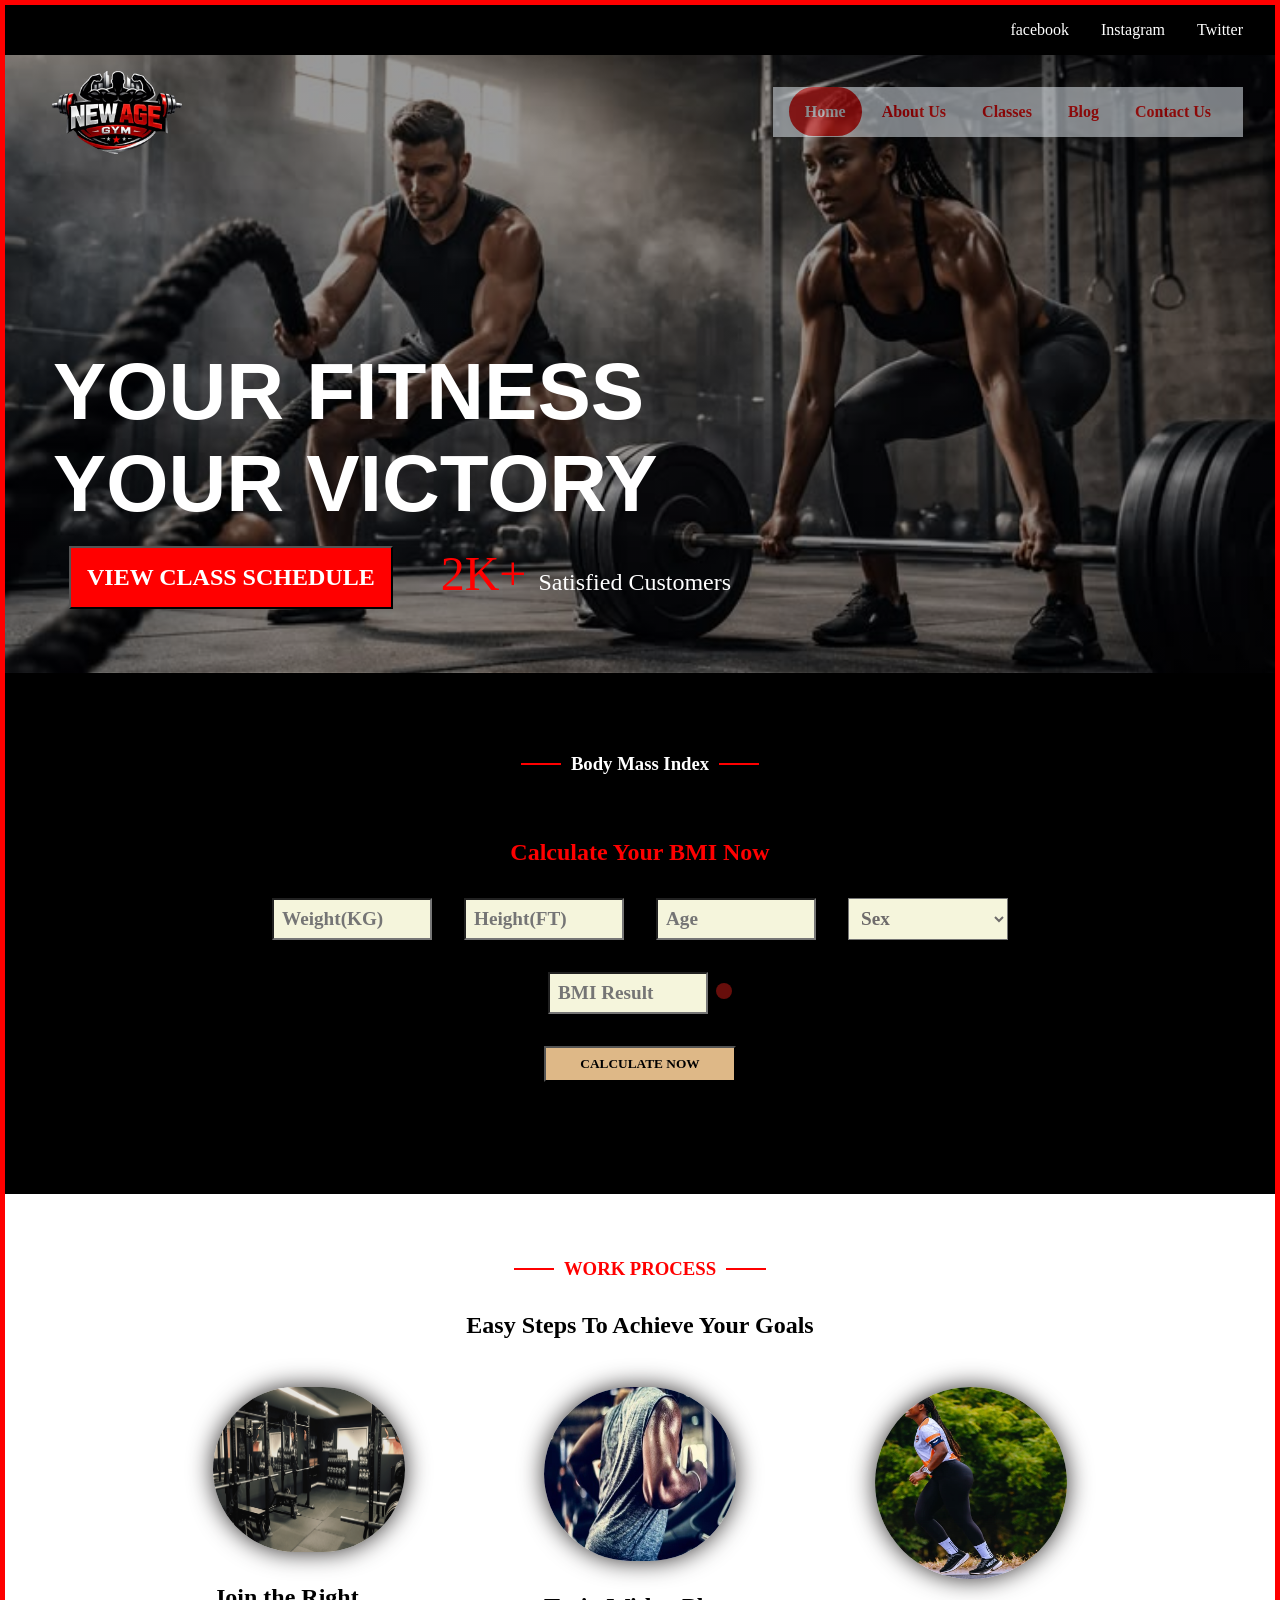
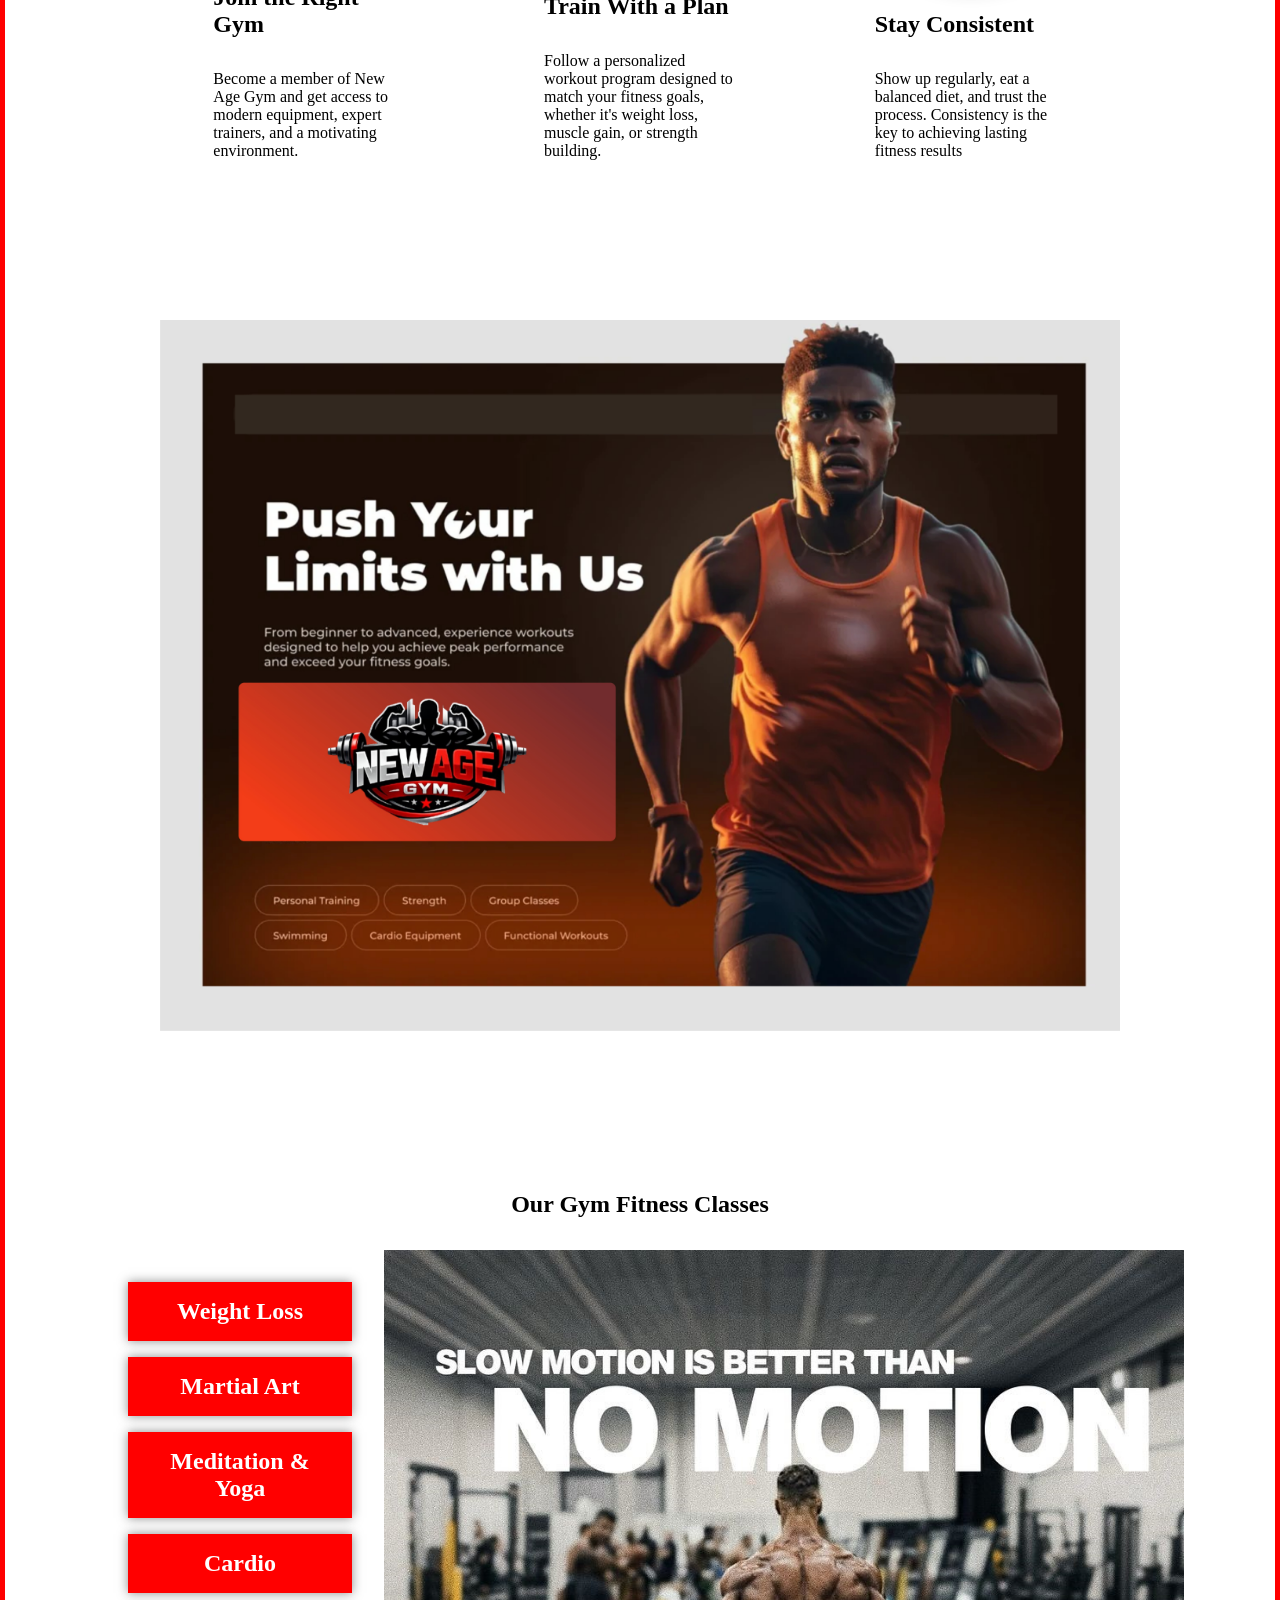
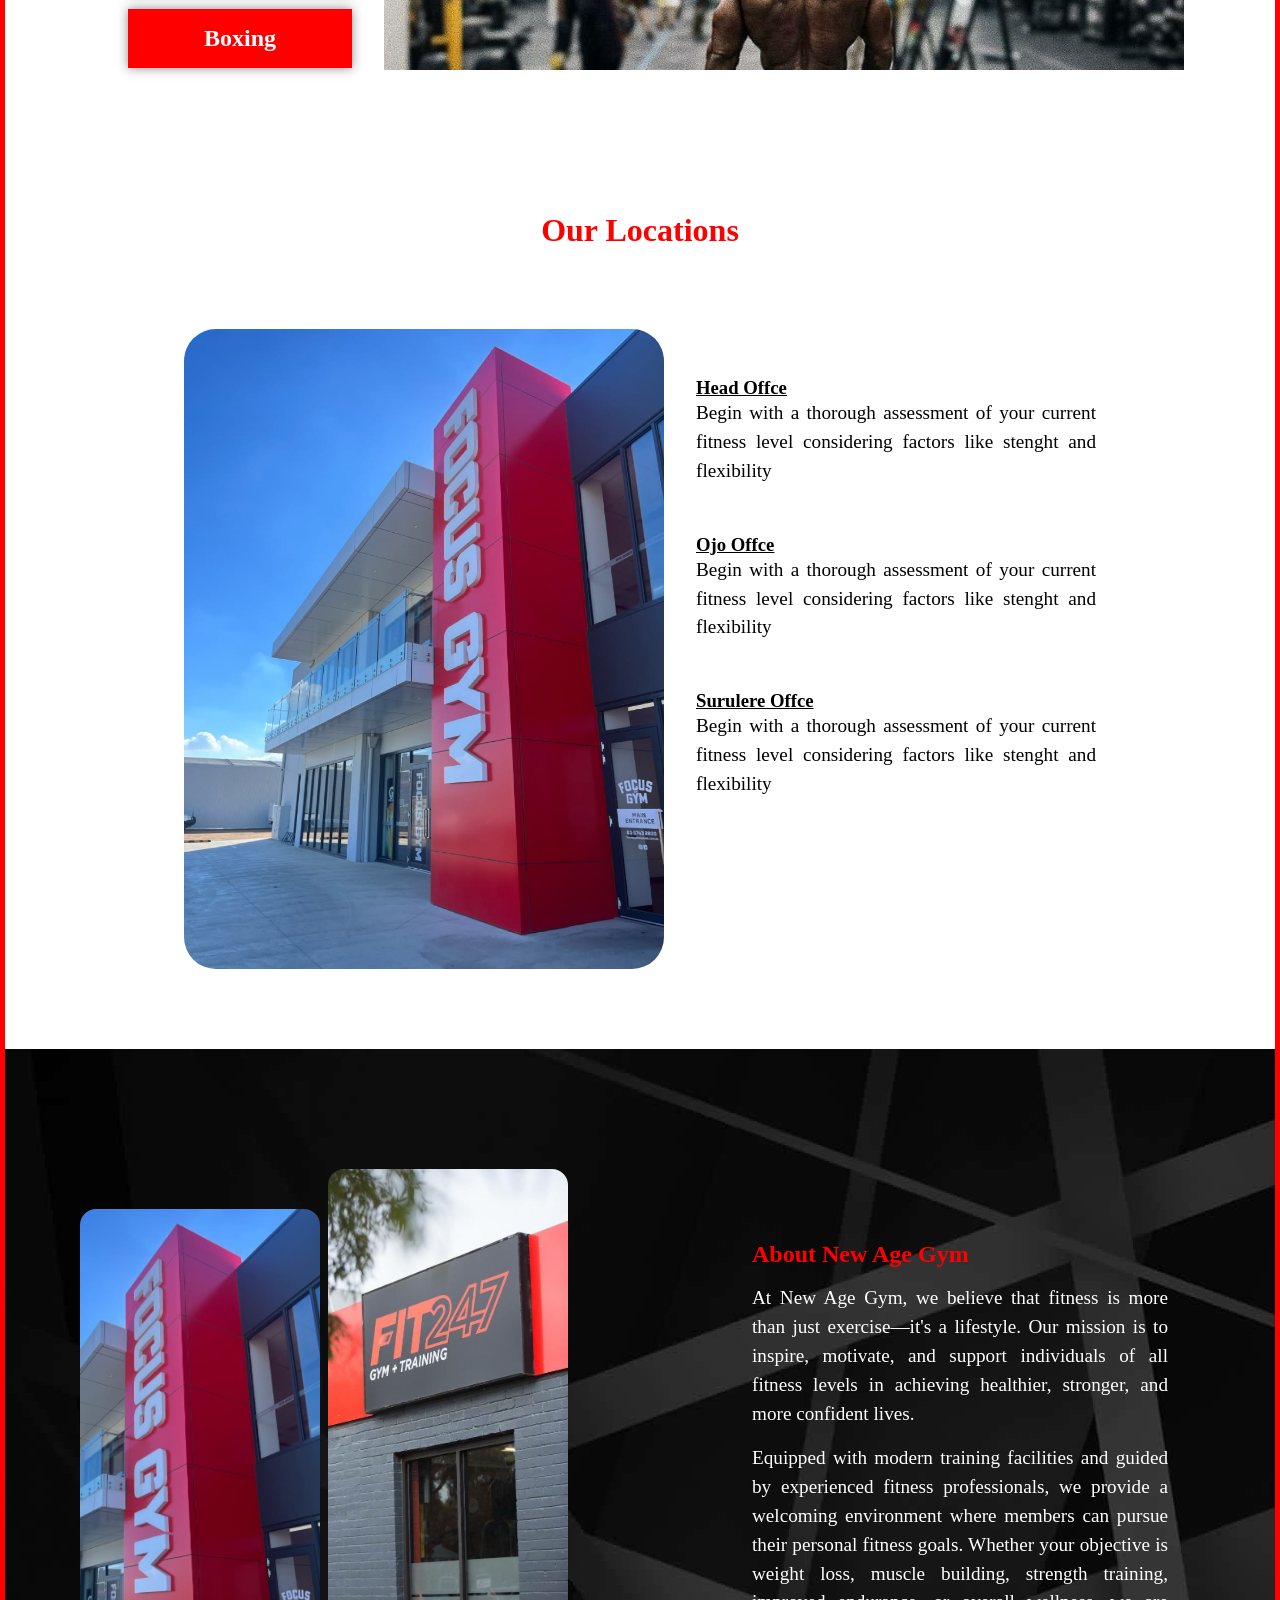
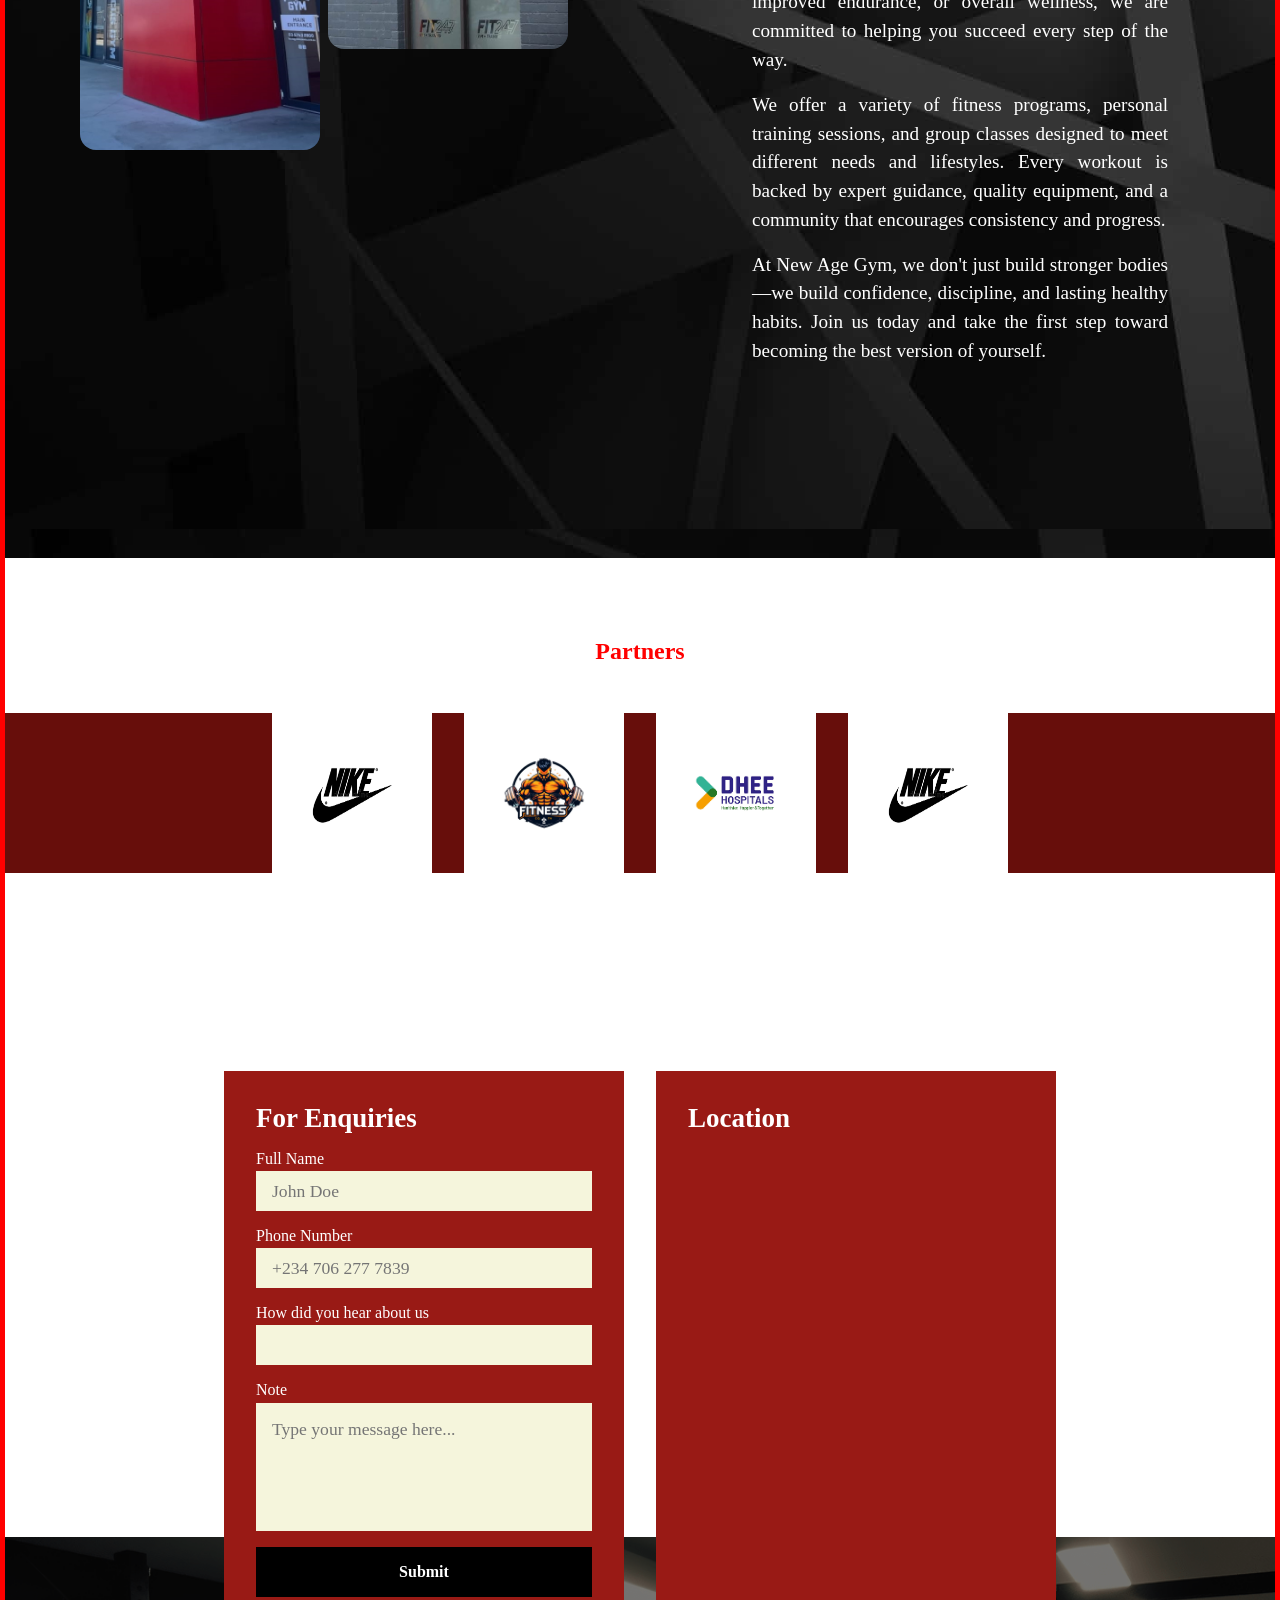
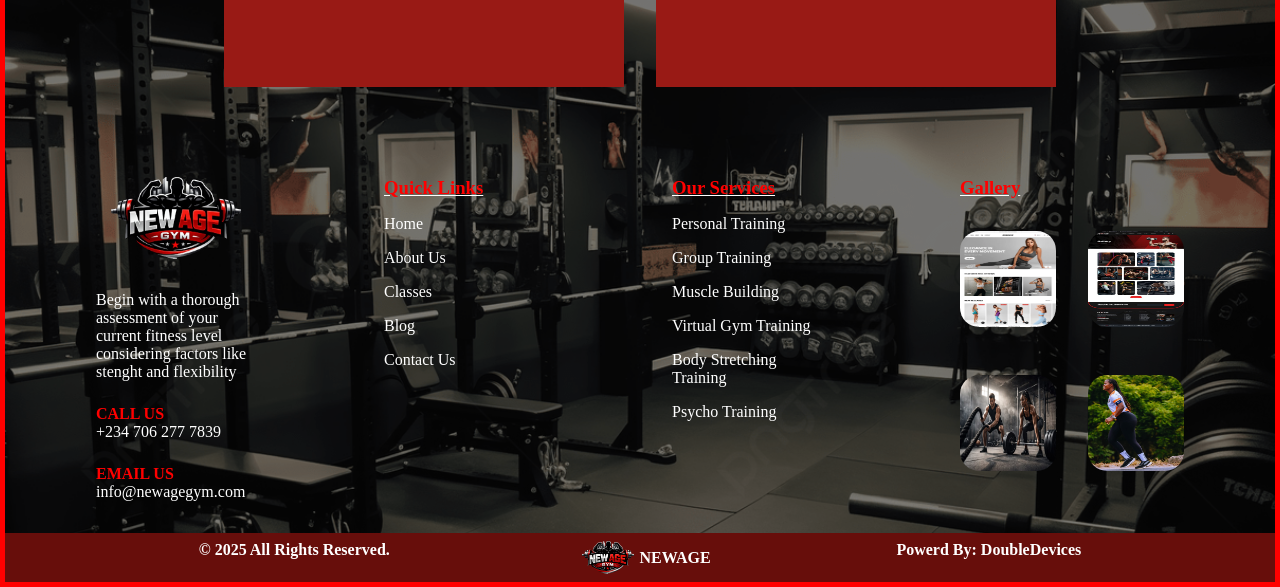
==== index.html @ 26aabdf6 "Initial commit" ====
<!DOCTYPE html>
<html lang="en">
<head>
    <meta charset="UTF-8">
    <meta name="viewport" content="width=device-width, initial-scale=1.0">
    <title>New Age Gym</title>
    <link rel="stylesheet" href="newage.css">
    <link rel="preconnect" href="https://fonts.googleapis.com">
<link rel="preconnect" href="https://fonts.gstatic.com" crossorigin>

</head>
<body>
    <header >
        <div class="firstlink">
            <a href="facebook.com">facebook</a>
            <a href="instagram.com">Instagram</a>
            <a href="x.com">Twitter</a>
        </div>
        <section class="firstsection">
        <div class="topandnav">
            <img class="logo" src="assets/gym2logo-removebg-preview.png">
            <nav class="topnav">
                <a class="active" href="index.html">Home</a>
                <a href="aboutus.html">About Us</a>
                <a href="classes.html">Classes</a>
                <a href="blog.html">Blog</a>
                <a href="contactus.html">Contact Us</a>
              <!--  <a class="whatsapp">whatsapp</a>-->
            </nav>
            <div class="hamburger" id="hamburger">
                <div class="span1"></div>
                <div class="span2"></div>
                <div class="span3"></div>
            </div>
            

        </div>
        <div class="hero">
            <h1>YOUR FITNESS <br>YOUR VICTORY</h1>
            <div class="heroclass">
            <button>VIEW CLASS SCHEDULE</button>
            <p> <span>2K+ </span>Satisfied Customers</p>
            </div>
            
        </div>
       </section>
    </header>
     <div class="bmisection">

                <h3 style="color: white;" class="workprocess">Body Mass Index</h3>
                <h2>Calculate Your BMI Now</h2>

            <form id="calcbmi">
                <div class="inputfields">
                <input id="weight" type="number" placeholder="Weight(KG)" required>
                <input id="height" type="number" placeholder="Height(FT)" required>
                <input id="age" type="number" placeholder="Age">
                <select id="sex">
                <option value="" disabled selected>Sex</option>
                <option value="male">Male</option>
                <option value="female">Female</option>
                </select>
                 </div>
                 <div class="result">
                 <input type="number" id="bmi" readonly placeholder="BMI Result">
                 <p id="bmidescription" style="color: white;"></p>
                 </div>
                <button id="calculate" type="button">CALCULATE NOW</button>
               

            </form>
        </div>
    <section class="section1">
        <h3 class="workprocess">WORK PROCESS</h3>
        <h1>Easy Steps To Achieve Your Goals</h1>
        <div class="goalscontainer">
        <div class="goalscard">
         <img src="assets/darkbackground2.jpg">
          <h2>Join the Right Gym</h2>
        <p>Become a member of New Age Gym and get access to modern equipment, expert trainers, and a motivating environment.</p>
        </div>
        <div class="goalscard">
        <img src="assets/gymnoface.jpg">
        <h2>Train With a Plan</h2>
        <p>Follow a personalized workout program designed to match your fitness goals, whether it's weight loss, muscle gain, or strength building.</p>
        </div>
        <div class="goalscard">
         <img src="assets/outdoor.jpg">
          <h2>Stay Consistent</h2>
        <p>Show up regularly, eat a balanced diet, and trust the process. Consistency is the key to achieving lasting fitness results</p>
       </div>
       </div>
    </section>
    <section class="largeimg">
    <img class="" src="assets/larg.jpg" loading="lazy">

    </section>
    <section class="section2" >
        <h1>Our Gym Fitness Classes</h1>
            <div class="classcontainer">

            <div class="secion21">
            <button>Weight Loss</button>
            <button>Martial Art</button>
            <button>Meditation & Yoga</button>
            <button>Cardio</button>
            <button>Boxing</button>
            
        </div>
        <div class="section22">
            <img src="assets/motivation.jpg">
        </div>
        </div>
    </section>
     <h1 class="header">Our Locations</h1>
    <section class="section1about">
        <img src="assets/gym frontage - Copy.jpg">
        <div class="section1aboutcontent">
           
        <h3>Head Offce</h3>
        <p>Begin with a thorough assessment of your current fitness level considering factors like stenght and flexibility</p>
        <h3>Ojo Offce</h3>
        <p>Begin with a thorough assessment of your current fitness level considering factors like stenght and flexibility</p>
        <h3>Surulere Offce</h3>
        <p>Begin with a thorough assessment of your current fitness level considering factors like stenght and flexibility</p>
        </div>
    </section>

    <section class="section2about">
       
        <div class="section2aboutimg">
            <img src="assets/gym frontage.jpg">
            <img  style="transform: translateY(-40px);"  src="assets/gymfront.jpg">
        </div>
        <div class="aboutcontent">
         <h1>About New Age Gym</h1>
        <p>At New Age Gym, we believe that fitness is more than just exercise—it's a lifestyle. Our mission is to inspire, motivate, and support individuals of all fitness levels in achieving healthier, stronger, and more confident lives.</p>

       <p>Equipped with modern training facilities and guided by experienced fitness professionals, we provide a welcoming environment where members can pursue their personal fitness goals. Whether your objective is weight loss, muscle building, strength training, improved endurance, or overall wellness, we are committed to helping you succeed every step of the way.</p>
       <p>We offer a variety of fitness programs, personal training sessions, and group classes designed to meet different needs and lifestyles. Every workout is backed by expert guidance, quality equipment, and a community that encourages consistency and progress.

       </p>
       <p>At New Age Gym, we don't just build stronger bodies—we build confidence, discipline, and lasting healthy habits. Join us today and take the first step toward becoming the best version of yourself.</p>
       </div>
    </section>
    <section class="sponsorsarea">
      <h1>Partners</h1>
    <section class="sponsorscontainer">
        
        <div class="sponsorscard">
            <img src="assets/nike.png">
           <img src="assets/fit.png">
            <img src="assets/hospital.png">
            <img src="assets/nike.png">

        </div>
    </section>
    </section>
    <section class="contactmapcontainer">
        <div class="homecontact">
            <h2>For Enquiries</h2>
            <form class="firstcontact">
                <label for="name">Full Name</label>
                <input type="text" id="name" placeholder="John Doe">
                <label for="name">Phone Number</label>
                <input type="number" id="phonenumber" placeholder="+234 706 277 7839">
                <label for="how">How did you hear about us</label>
                <input type="text" id="how">
                <label for="note">Note</label>
                <textarea type="text" id="note" placeholder="Type your message here..."></textarea>
                <button type="submit">Submit</button>
            </form>
        </div>
       <div class="homecontact">
            <h2>Location</h2>
            <div class="mapSection" >
            <iframe src="https://www.google.com/maps/embed?pb=!1m14!1m8!1m3!1d31714.80053890168!2d3.157831085491517!3d6.477269069844812!3m2!1i1024!2i768!4f13.1!3m3!1m2!1s0x103b85edab424793%3A0x4639b87ed99605b1!2sEJIKE%20%26%20UJU%E2%80%99S%20RECEPTION%20(ELITE%20HOTEL)!5e0!3m2!1sen!2sng!4v1784553942397!5m2!1sen!2sng" width="330" height="450" style="border:0;" allowfullscreen="" loading="lazy" referrerpolicy="strict-origin-when-cross-origin"></iframe>
            </div>
        </div>
    </section>
    <footer  class="footer">
        <div class="firstfooter">
        <img style="margin-bottom: 2rem;" src="assets/gym2logo-removebg-preview.png">
        <p>Begin with a thorough assessment of your current fitness level considering factors like stenght and flexibility</p>

        <p style="color: red;font-weight: bold;margin-top: 1.5rem;">CALL US</p>
        <P>+234 706 277 7839</P>
        <p style="color: red;font-weight: bold;margin-top: 1.5rem;">EMAIL US</p>
        <P>info@newagegym.com</P>
        </div>
        <div class="firstfooter">
            <H3>Quick Links</H3>
             <nav class="buttomnav">
                <a href="index.html">Home</a>
                <a href="aboutus.html">About Us</a>
                <a href="classes.html">Classes</a>
                <a href="blog.html">Blog</a>
                <a href="contactus.html">Contact Us</a>
              <!--  <a class="whatsapp">whatsapp</a>-->
            </nav>

        </div>
        <div style="gap: 1rem;" class="firstfooter">
            <h3>Our Services</h3>
            <p>Personal Training</p>
            <p>Group Training</p>
            <p>Muscle Building</p>
            <p>Virtual Gym Training</p>
            <p>Body Stretching Training</p>
            <p>Psycho Training</p>
        </div>
        <div class="lastfooter">
            <h3>Gallery</h3>
            <div class="footimg">
            <img src="assets/classes.png">
            <img src="assets/gallery].jpg" alt="">
            <img src="assets/bgimg.jpg">
            <img src="assets/outdoor.jpg" alt="">
            </div>
        </div>
       
    </footer>
     <section class="lastline">
            <P>&copy; 2025 All Rights Reserved. </P>
            <div style="display: flex; align-items: center;">
            <img src="assets/gym2logo-removebg-preview.png"> 
            <p>NEWAGE</p>
            </div>
            <p >Powerd By: DoubleDevices</p>
                    </section>
                    <script src="newage.js"></script>
</body>
</html>
---- newage.css ----
*{
  padding: 0px;
  box-sizing: border-box;
  font-family: calibri;
  margin: 0px;
 
}
body{
    border: solid 5px red;
}

.firstlink {display: flex; flex-direction: row;gap: 2rem;  justify-content: right; background-color: black;padding:1rem 2rem ;
 }
.firstlink a{text-decoration: none; color: white; }
   
.logo{max-width: 10rem; width: 100%;}
.firstsection{color:  white;   
    background: linear-gradient(rgba(0, 0, 0, 0.4), rgba(0, 0, 0, 0.4)),
  url('assets/bgimg.jpg');background-size: cover; background-position: right; height: 100%;
}
.firstsectionabout{color:  white;   background: linear-gradient(rgba(0, 0, 0, 0.4), rgba(0, 0, 0, 0.4)),
  url('assets/push.jpg');background-size: cover; background-position: center; height: 70vh;
}
.topandnav{display: flex; flex-direction: row;  align-items: center; justify-content:space-between;
    padding: 1rem 2rem; }
.topandnav a {margin: 1rem, 0.5rem ; text-decoration: none;color: red; transition: 1s;padding: 1rem; border-radius: 30px; font-weight: bold;}
.topnav{
    background-color: aliceblue; 
    padding: 1rem; opacity: 0.5;
}
.topandnav a:hover{background-color: rgb(83, 64, 64); cursor: pointer;
    color: aliceblue; }
    .topandnav a.active{background-color: rgb(225, 15, 15); cursor: pointer;color: aliceblue; }

.hero{ margin-top: 8rem;
    
    padding:3rem; 
    text-align: left;
}
  .hero h1{font-family: Arial, Helvetica, sans-serif; font-size: 5rem; }
  .hero button{padding: 1rem;background-color: red;font-size: 1.5rem; color: white; font-weight: bold; transition: 3s;
}
  .hero button:hover{background-color: antiquewhite; 
    cursor: pointer; 
    color:black;
}
  .heroclass{
    display:flex; 
    flex-wrap: wrap;
    margin: 1rem;gap:3rem;  
    font-size: 1.5rem;
  
}
.header{
    text-align: center;
    margin-top: 5rem;
    color:red;
}
 .heroclass span{
    font-size:3rem; color:red;
 }
.bmisection{display:flex;  
    flex-direction: column; 
    background-color: black;
    align-items: center; 
    justify-content: center;
    gap: 2rem; padding:5rem; 
}
.bmisection h2{font-family: Verdana; color: red;}
#calcbmi button{padding: 0.5rem; background-color: burlywood; font-weight: bold;width:12rem;}
#calcbmi button:hover{cursor: pointer;}
.result{display:flex; gap:0.5rem;align-items: baseline; justify-content: center;}
#calcbmi input{width:10rem; padding: 0.5rem;font-weight: bold;font-size: 1.2rem;background-color: beige; }
#sex{width: 10rem; padding: 0.5rem;font-weight: bold;
    background-color: beige;
    font-size: 1.2rem;
    color:rgb(110, 107, 107)}

.inputfields{
    display: flex;
    gap: 2rem;
    flex-wrap: wrap;
}

#calcbmi{display:flex;flex-direction:
     column; gap: 2rem;
    margin-bottom: 2rem; 
    align-items: center;
    justify-content: center;
}
.section1{display:flex; flex-direction: column; align-items: center; margin-top: 4rem;
}
.workprocess{
    display: flex;
    align-items: center;
    justify-content: center;
    gap: 10px;
    color:red;
   
    margin-bottom: 2rem;
      
}
.workprocess::before,
.workprocess::after{
    content: "";
    width: 40px;
    height: 2px;
    background: red;
}
.goalscontainer{max-width: 60rem; width: 100%; display:flex; flex-wrap: wrap;justify-content: space-around; margin-top: 3rem; gap:2rem;}



.goalscard{display:flex;flex-direction: column; max-width: 12rem; width: 100%; gap: 2rem;}
.goalscard img{max-width: 12rem; width: 100%;max-height: 12rem; height: 100%; border-radius: 10rem;box-shadow: 0 0 25px rgb(48, 45, 45,100);}
.largeimg{display: flex;flex-direction: column; align-items: center; margin-top:10rem; }
.largeimg img{max-width: 60rem; width: 100%;}

.section2{ display:flex;flex-direction: column;align-items: center;  margin-top: 10rem;
}
.classcontainer{display: flex;
    margin: 2rem; justify-content: center;}
.secion21{display: flex;flex-direction: column;
 padding:2rem;
gap: 1rem;   }
.secion21 button{padding: 1rem;background-color: red;font-size: 1.5rem; color: white; font-weight: bold; width: 14rem; transition: 1s; box-shadow: 0 0 10px rgba(27, 26, 26, 0.5); border:none;}
.secion21 button:hover{background-color: antiquewhite; cursor: pointer; color:black;}
.section22 img{
    width: 100%; 
    max-width: 50rem;
}

.homecontact{display: flex; flex-direction: column; width: 100%; max-width: 25rem;padding: 2rem; background-color: rgb(153, 26, 21) ; font-size: 18px; gap: 1rem; color:white;}
.firstcontact{display: flex; flex-direction: column;
font-size: 16px; color:white;

}
.firstcontact input{height: 2.5rem;margin-bottom: 1rem; padding: 1rem;font-size: 1.1rem; margin-top: 0.2rem;background-color: beige;
border: none;}
.firstcontact textarea{min-width: 21rem; min-height:8rem;max-width: 21rem; max-height:8rem; margin-bottom: 1rem;
padding: 1rem; font-size: 1.1rem;margin-top: 0.2rem;
background-color: beige;border: none;}
.firstcontact button{
    background-color: black;
    color: white;
    padding: 1rem;
    font-size: 1rem;
    font-weight: bold;
    transition: 2s; 
    border:none;
}
.hamburger{
    display: none; 
    flex-direction: column; 
    gap: 0.5rem; 
    cursor: pointer;}
.hamburger div{
    width: 2rem; 
    height: 0.2rem; 
    background-color: red;
}

.hamburger.active div:nth-child(1){
    transform:rotate(45deg) translateY(12px);
}

.hamburger.active div:nth-child(2){
    opacity:0;
}

.hamburger.active div:nth-child(3){
    transform:rotate(-45deg) translateY(-12px);
}

.firstcontact button:hover{background-color: antiquewhite; cursor: pointer; color:black;}
.contactmapcontainer{
    display: flex;
    flex-wrap: wrap;
    justify-content: center;
    gap: 2rem;
    transform: translateY(150px);
}
footer{background:linear-gradient(rgba(0, 0, 0, 0.5), rgba(0, 0, 0, 0.5)),
  url('assets/darkbackground2.jpg');position: center;background-size: cover; padding: 2rem; padding-top: 15rem; display: flex;
gap: 8rem;
justify-content: center; 
 

}
.firstfooter{display: flex; 
flex-direction: column;
width: 10rem;
 color: white;}
 .firstfooter a{
    display: flex;
    flex-direction: column;
    text-decoration: none;
    margin-top: 1rem;
    color: white;
    transition: transform 0.3s ease;
 }
 .firstfooter a:hover{
    cursor: pointer;
    transform: scale(1.2);
    color: brown;
 }
.firstfooter h3, .lastfooter h3{ color: red;
text-decoration: underline;
text-decoration-color: white;


}
.lastfooter{display: flex;
flex-direction: column; gap: 1rem;}
.footimg img{ width: 6rem; height: 6rem; border-radius: 20%; margin-top: 1rem;}

.footimg{display: grid;
grid-template-columns: repeat(2,1fr);
gap:2rem;
}
.footimg :hover{transform: scale(1.2); transition: 0.3s ease; cursor: pointer;}
.lastline{
    background-color: rgb(103, 14, 11);
    padding: 0.5rem;
    display: flex;
    justify-content: space-evenly;
    color:white;
    font-weight: bold;
}
.lastline img{max-width: 4rem; width: 100%; }
.section2about{
    display: flex;
    justify-content: center;
    flex-wrap: wrap;
    padding:10rem 0;
        background-image: url(assets/darkbackgrund.jpg);

    }
.section2aboutimg{
    display: flex;
    gap:0.5rem;
    max-width: 40rem;
    width: 100%;
    height: 100%;
    max-height: 40rem;
    
}
.section2aboutimg img{
    width: 100%;
    height: 100%;
    max-width: 15rem;
    max-height: 40rem;
    object-fit: cover;
    border-radius: 1rem;
}
.section2about p{
    line-height: 1.5;
    font-size: 1.2rem;
    color: white;
    
}
.aboutcontent{
    max-width:30rem ;
    width: 100%;
    padding: 2rem;
   text-align: justify;
    display:flex;
    flex-direction: column;
    gap:1rem;
}
.aboutcontent h1{
    color: red;
}
.map{
    display: flex;
    justify-content: center;
    margin: 5rem;
}

.sponsorsarea h1{
   text-align: center;
   margin-top: 5rem;
   color:red;
}
.sponsorscontainer{
    background-color: rgb(103, 14, 11);
    margin: 3rem 0;
}
.sponsorscard{
    display: flex;
    justify-content: center;
    gap: 2rem;
    margin-top: 1rem;

}
.sponsorscard img{
    background-color: white;
    padding: 2rem;
    max-width: 10rem;
    width: 100%;
    height: 100%;
    height: 10rem;
        transition: 0.5s ease;

}
.sponsorscard img:hover{    transition: 0.5s ease;
        transform: scale(1.1);


}
.section1about{
    padding: 5rem;
    display:flex;
    justify-content: center;
    gap: 2rem;
    flex-wrap: wrap;
}
.section1about img{
    max-width: 30rem;
    width: 100%;
    height: 100%;
    max-height: 40rem;
    border-radius: 2rem;
        transition: 0.5s ease;

}
.section1about img:hover{
    transform: scale(1.1);
    transition: 0.5s ease;

}
.section1aboutcontent{
    display:flex;
    flex-direction: column;
    max-width: 25rem;

}
.section1aboutcontent h1{
    color: red;
    margin-bottom: 1rem;
}
.section1aboutcontent h3{
    margin-top: 3rem;
    text-decoration: underline;
}
.section1aboutcontent p{
    line-height: 1.5;
    font-size: 1.2rem;
    text-align: justify;
}
.classection{
    display: flex;
    flex-wrap: wrap;
padding: 5rem 0;  
background-color: aliceblue;
justify-content: space-evenly;

}
.classcard{
    display: flex;
    flex-direction: column;
    align-items: center;
    padding: 1rem;
    gap: 1rem;
    margin: 2rem;
    max-width: 18rem;
    width: 100%;
    max-height: 25rem;
    height: 100%;
    background-color: white;
    border-radius: 2rem;

}
.classcard img{
    max-width: 15rem;
    width: 100%;
    height: 10rem;
    border-radius: 2rem;
        transition: 0.5s ease;

}
.classcard img:hover{
    transform: scale(1.1);
    transition: 0.5s ease;

}
.classcard button{
    padding: 0.7rem;
    border: none;
    color:white;
    background-color: rgb(124, 45, 25);
    border-radius: 1rem;
        transition:0.5s ease;

}
.classcard button:hover{
    padding: 0.7rem;
    background-color: rgb(16, 15, 15);
    cursor:pointer;
}






.contactHero{

height:55vh;

background:
linear-gradient(rgba(0,0,0,.65),rgba(0,0,0,.65)),
url("assets/darkbackgrund.jpg");

background-size:cover;

background-position:center;

display:flex;

justify-content:center;

align-items:center;

text-align:center;

color:white;

}

.heroContent h1{

font-size:4rem;

margin-bottom:20px;

}

.heroContent p{

font-size:1.2rem;

max-width:650px;

}
#bmidescription{
    background-color: rgb(103, 14, 11);
    padding: 0.5rem;
    border-radius: 0.5rem;
    font-weight: bold;
}

.contactCards{

display:grid;

grid-template-columns:repeat(4,1fr);

gap:25px;

padding:70px 10%;

background:#fafafa;

}

.contactCard{

background:white;

padding:40px;

border-radius:15px;

text-align:center;

box-shadow:0 10px 25px rgba(0,0,0,.08);

transition:.3s;

}

.contactCard:hover{

transform:translateY(-10px);

}

.contactCard h2{

font-size:45px;

margin-bottom:15px;

color:red;

}

.contactContainer{

display:grid;

grid-template-columns:1fr 1fr;

gap:60px;

padding:100px 10%;

}

.contactInfo img{

width:100%;

border-radius:20px;

margin-top:25px;

}

.contactForm{

display:flex;

flex-direction:column;

gap:25px;

}

.inputRow{

display:flex;

gap:20px;

}

.inputRow input{

flex:1;

padding:18px;

font-size:16px;

}

textarea{

height:220px;

padding:20px;

resize:none;

font-size:16px;

}

.contactForm button{

padding:18px;

background:red;

color:white;

font-size:18px;

font-weight:600;

border:none;

cursor:pointer;

transition:.3s;

}

.contactForm button:hover{

background:black;

}

.teamSection{

background:#111;

padding:100px 10%;

text-align:center;

color:white;

}

.teamCards{

display:grid;

grid-template-columns:repeat(3,1fr);

gap:35px;

margin-top:60px;

}

.teamCard{

background:#1d1d1d;

padding:30px;

border-radius:15px;

}

.teamCard img{

width:180px;

height:180px;

border-radius:50%;

object-fit:cover;

margin-bottom:20px;

}

.teamCard h3{

color:red;

}

.mapSection iframe{

width:100%;

height:500px;

border:none;

}
@media (max-width: 945px) {

footer{
gap: 2rem;

 

}
    
}

@media(max-width:900px){

.contactCards{

grid-template-columns:repeat(2,1fr);

}


.contactContainer{

grid-template-columns:1fr;

}

.inputRow{

flex-direction:column;

}

.teamCards{

grid-template-columns:1fr;

}

}
@media (max-width:700px) {
    footer{
        display: flex;
        flex-direction: column;
        gap: 2rem;
    }
   
   
.sponsorscard {
    display: grid;
    grid-template-columns: repeat(2, 1fr);
   
}

.sponsorscontainer{
    display: flex;
    flex-direction: column;
    align-items: center;
    
   
}
.classcontainer{
    display: flex;
    flex-direction: column;
    align-items: center;
    gap: 2rem;
}
.secion21{
    display:grid;
    grid-template-columns: repeat(2,1fr);
}
.topandnav {
    position: relative;
}
.topnav {
        display: none;
        position: absolute;
        opacity: 1;
        top: 100%;
        right: 0;
        width: 100%;
        flex-direction: column;
        background-color: black;
        padding: 2rem;
        gap: 1.5rem;
    }

    .topnav.show {
        display: flex;
    }

    .hamburger {
        display: flex;
    }


}
    

@media(max-width:600px){
    .hero h1{
        font-size: 3rem;

    }
    .section2aboutimg{
    
    max-width: 30rem;
    width: 100%;
    height: 100%;
    max-height: 30rem;
    
}
.section1about{
    padding: 2rem;
   
}
.inputfields{
   
    gap: 1rem;
    
}
#calcbmi input{width:6rem; padding: 0.5rem;font-size: 1rem; }
.section2aboutimg img{
    width: 100%;
    height: 100%;
    max-width: 10rem;
    max-height: 30rem;
  
}
#calcbmi button{width:10rem;}
#sex{width:6rem; padding: 0.5rem;font-size: 1rem; }
.section22 img{
    width: 100%; 
    max-width: 25rem;
}
.bmisection{text-align: center; gap: 2rem; padding:5rem 2rem; 
}
.contactCards{

grid-template-columns:1fr;

}

.heroContent h1{

font-size:2.8rem;

}
.secion21 button{font-size: 1rem; width: 10rem; padding: 0.5rem;}

}
@media (max-width: 400px) 
  {
    .secion21 button{ width: 8rem;
    }
 .section22 img{
    width: 100%; 
    max-width: 20rem;
}
.firstcontact textarea{min-width: 10rem; max-width: 20rem; }
    
}
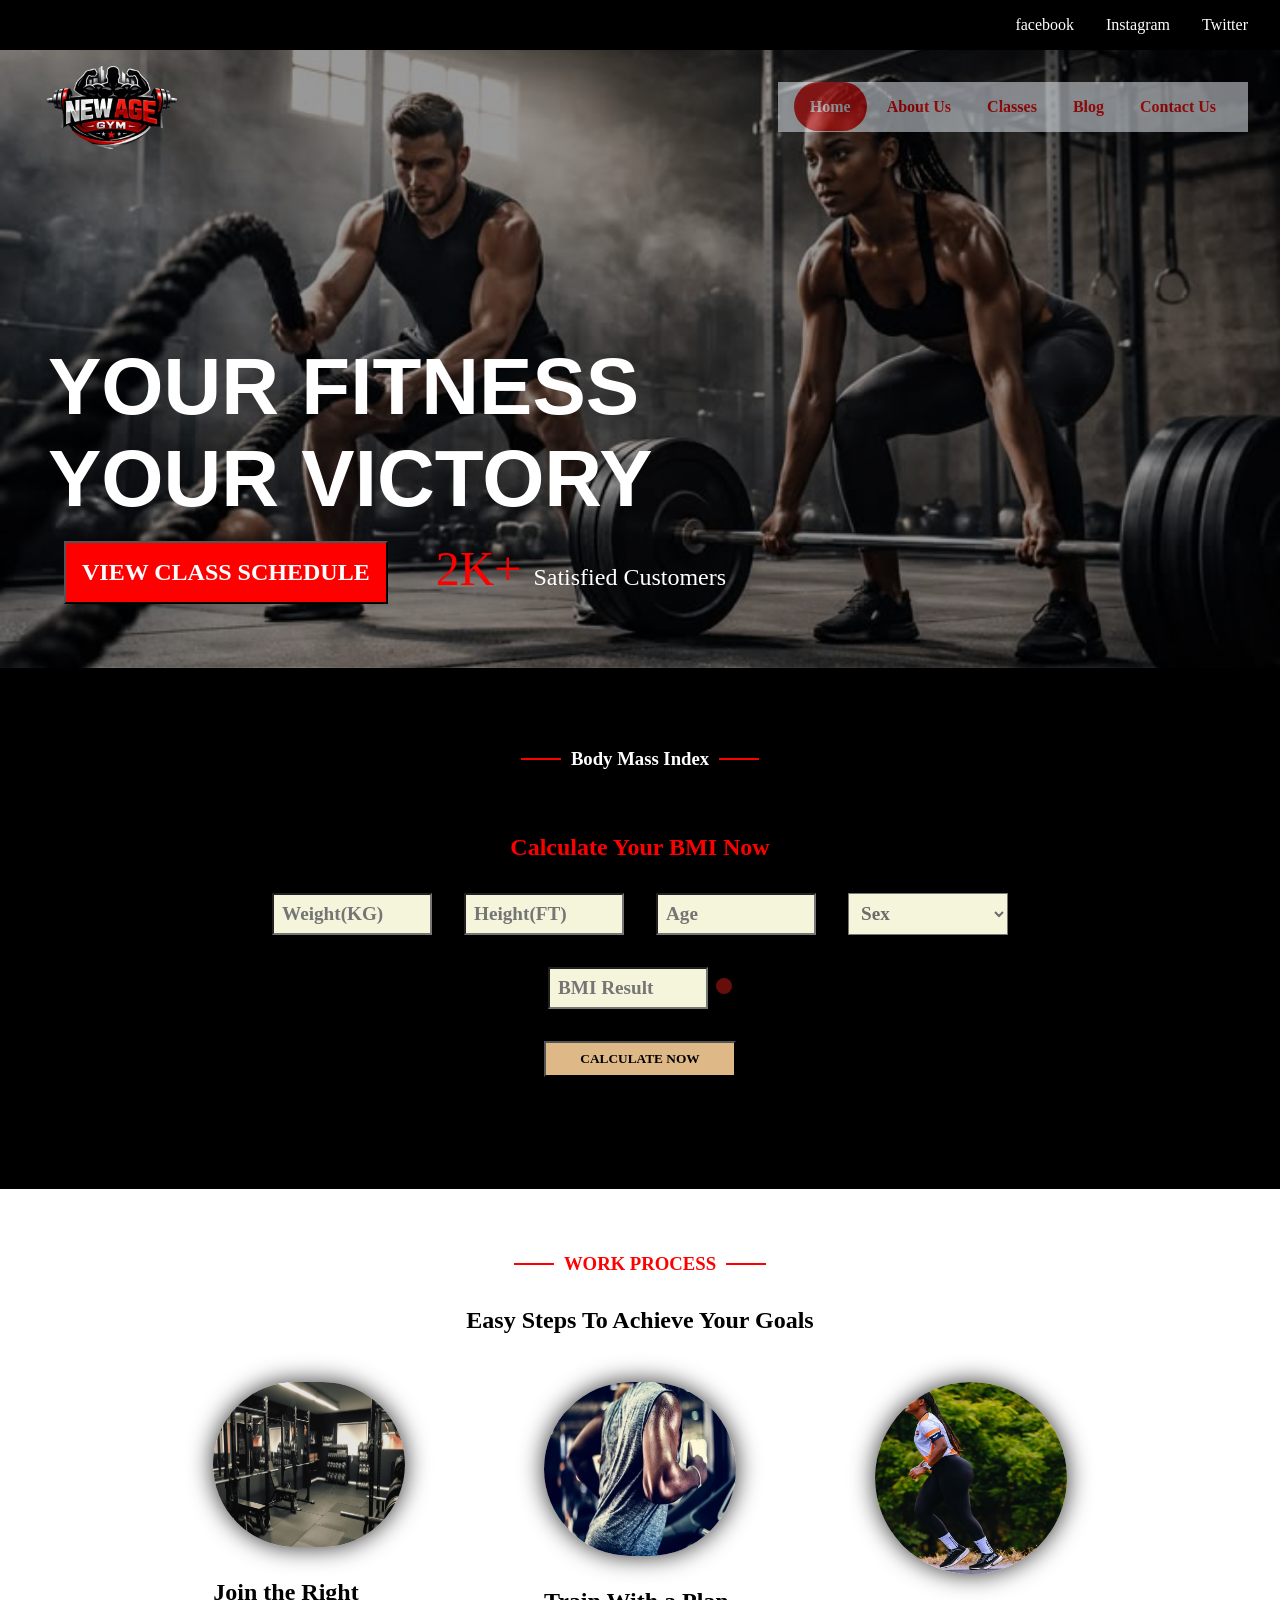
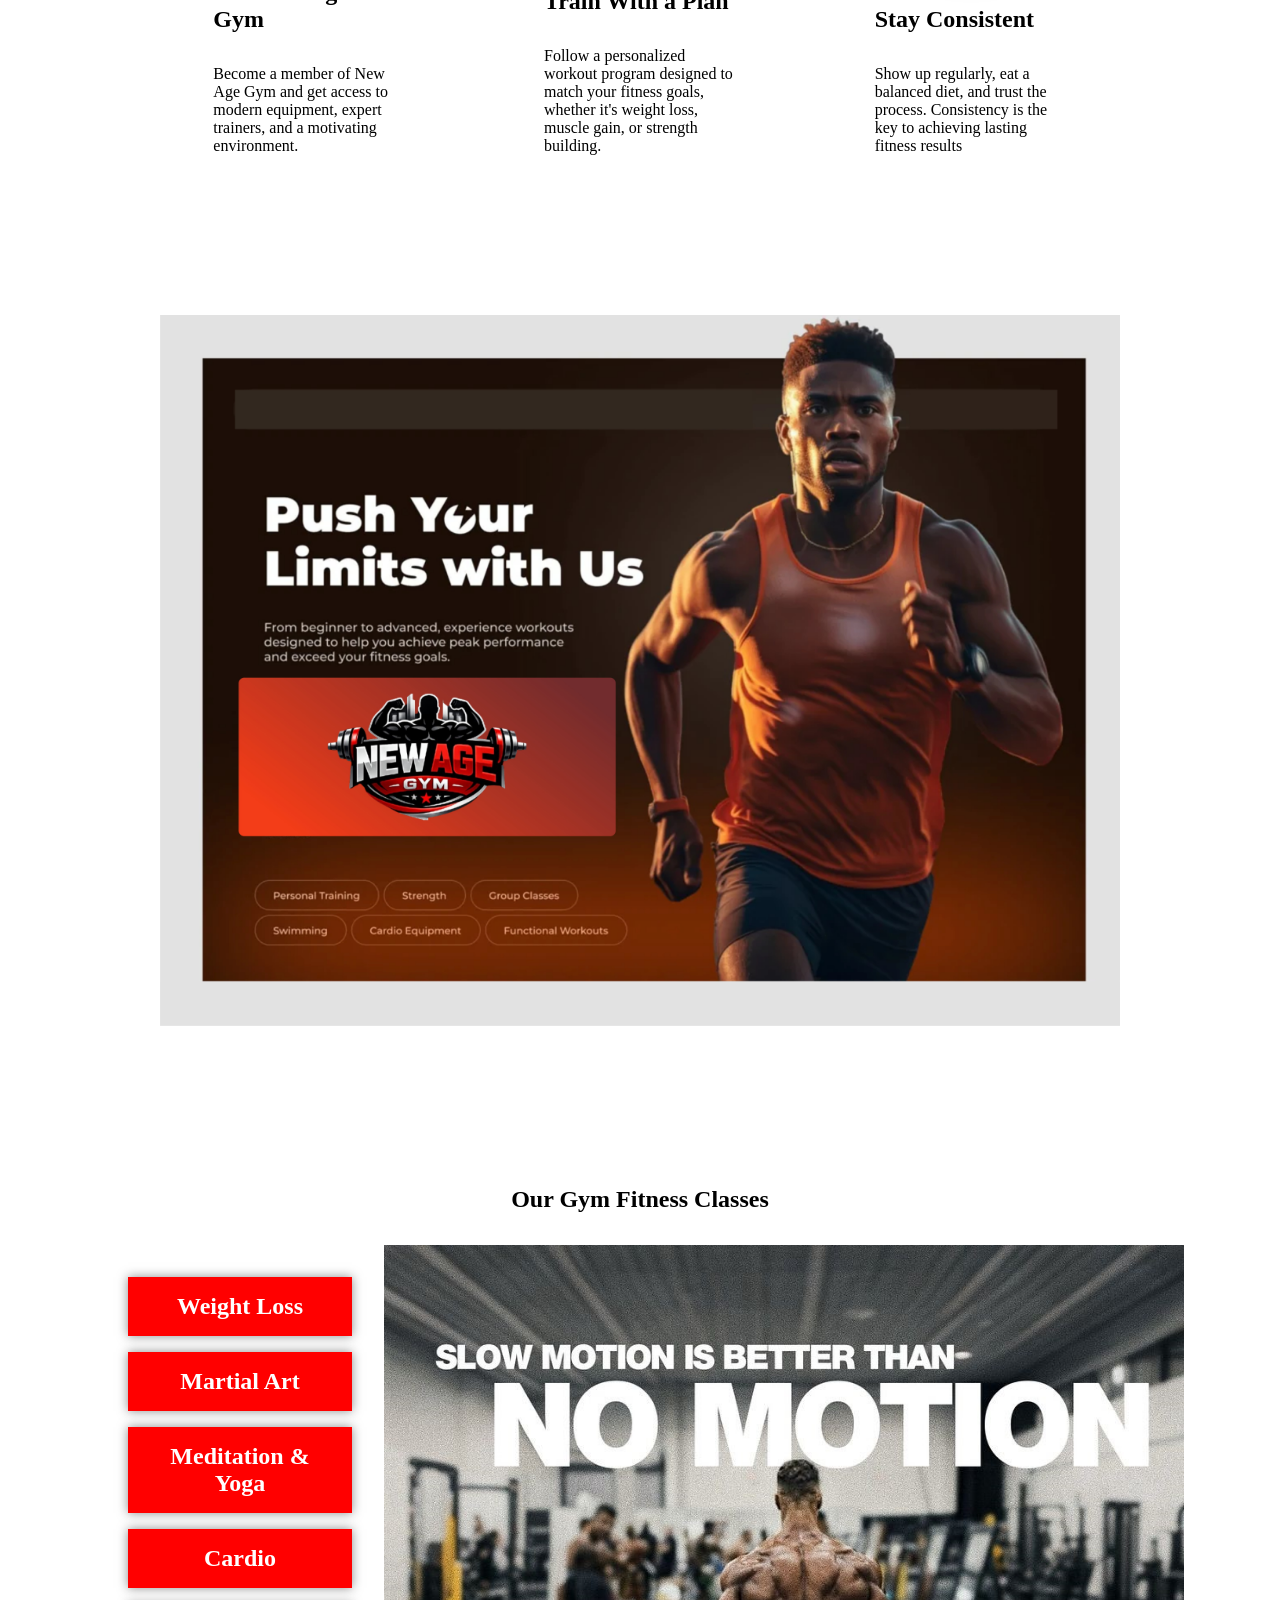
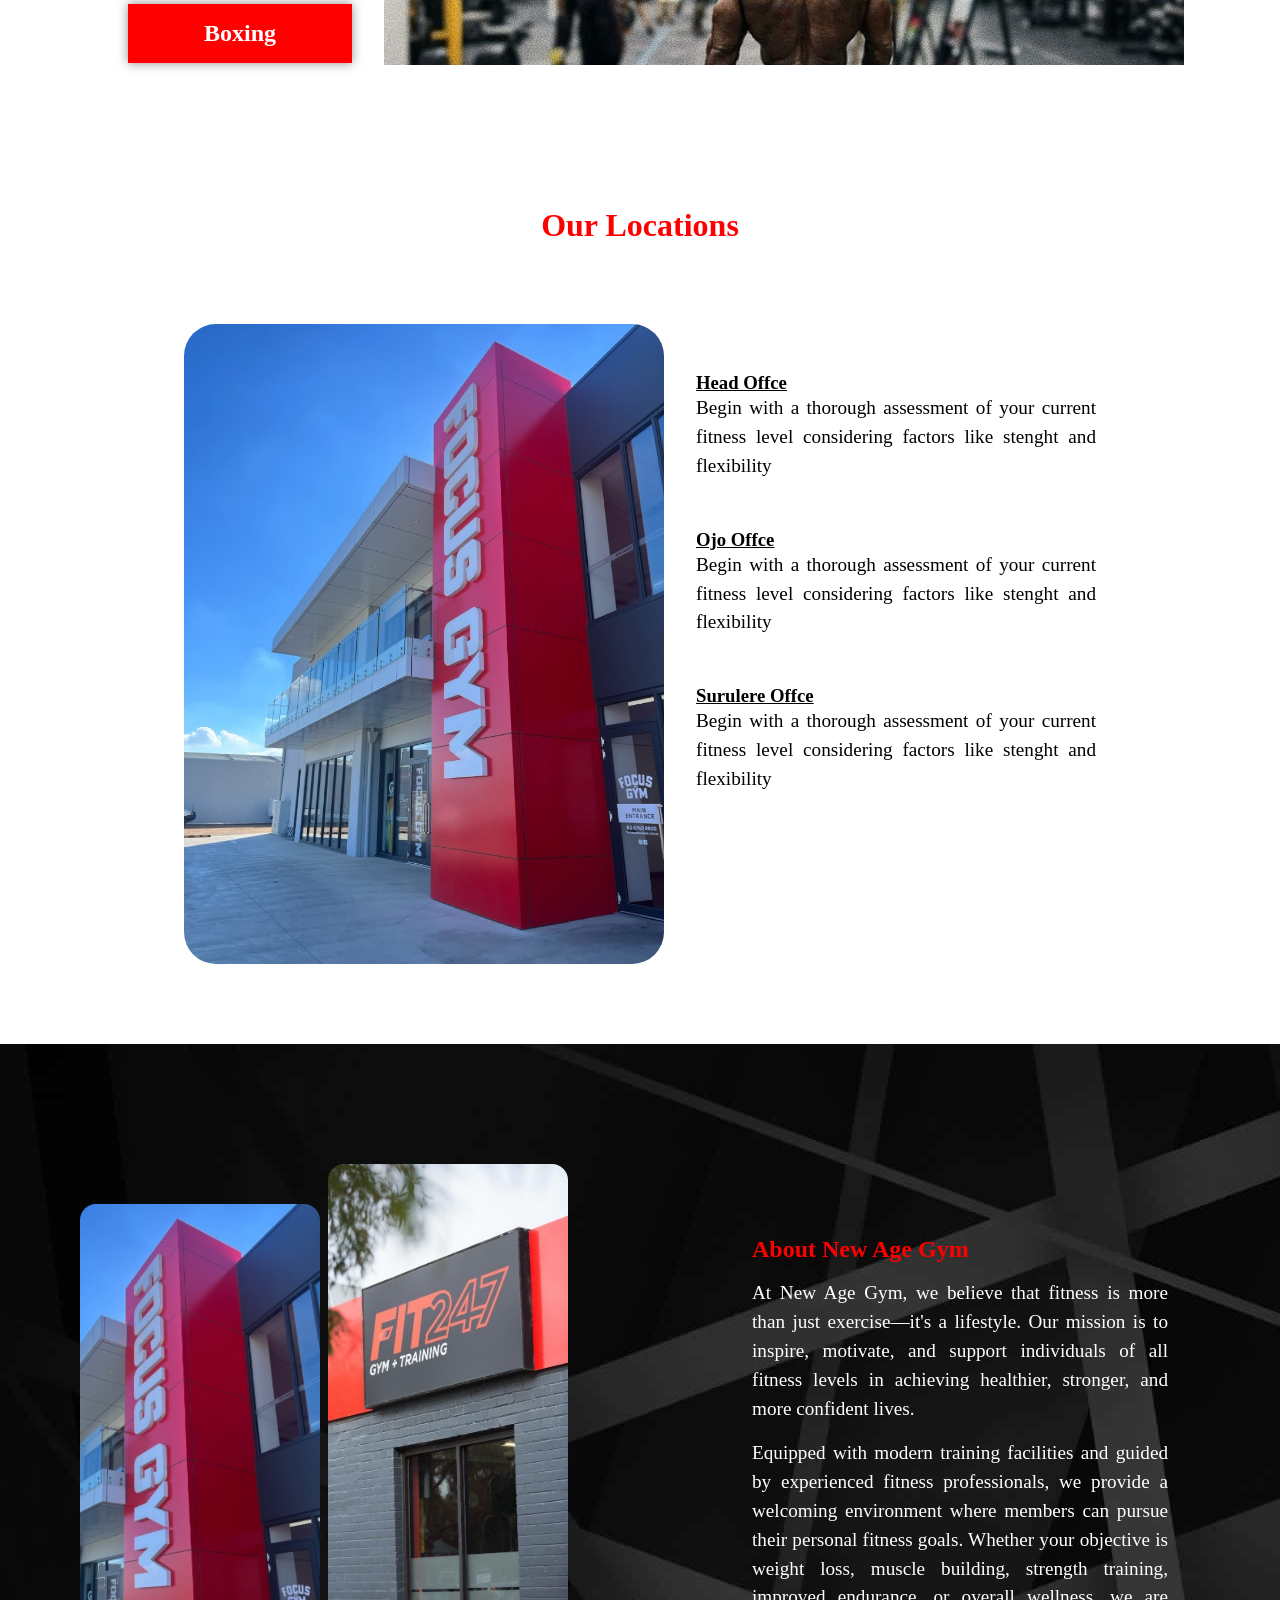
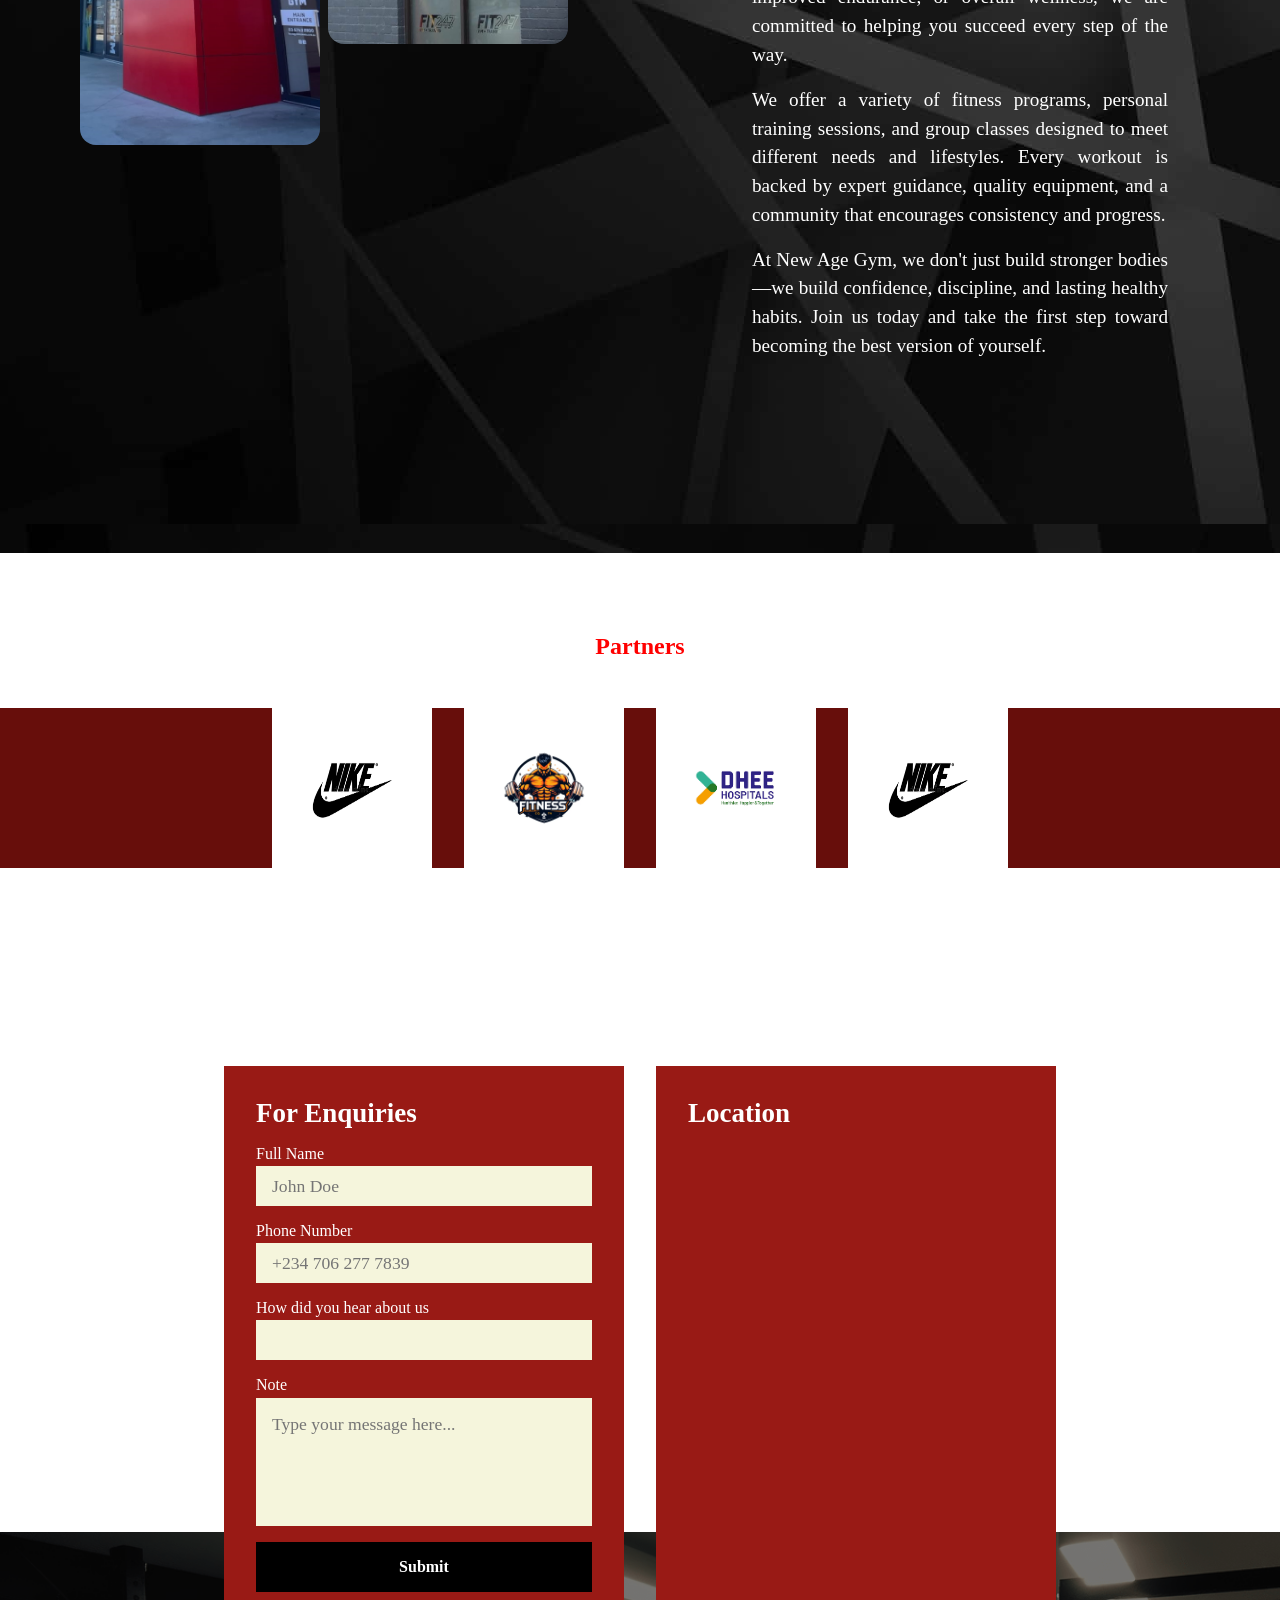
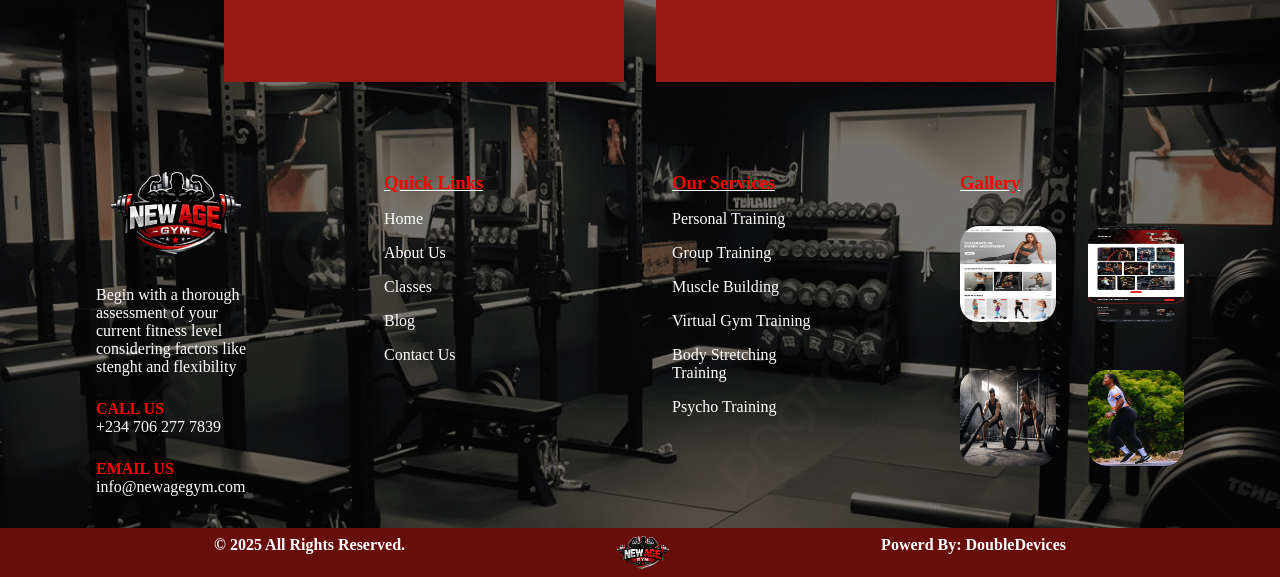
==== commit b7f14f9a: "corrected" ====
--- a/index.html
+++ b/index.html
@@ -224,10 +224,18 @@
             <P>&copy; 2025 All Rights Reserved. </P>
             <div style="display: flex; align-items: center;">
             <img src="assets/gym2logo-removebg-preview.png"> 
-            <p>NEWAGE</p>
+            <p class="lastname">NEWAGE</p>
             </div>
             <p >Powerd By: DoubleDevices</p>
                     </section>
                     <script src="newage.js"></script>
+                     <div class="rightendbutton">
+    <!--  <div class="reachout">
+    <a href="https://wa.me/2347066299546" target="_blank" class="reachout1">
+    <img src="bemmyassets/whatsapp.png"><p>Whatsapp</p>
+    </a>
+    <a href="tel:+2347066299546"  style="background: red;" class="reachout1">
+    <img  src="bemmyassets/phone-call.png" ><p>Call Us</p>
+    </a>-->
 </body>
 </html>
--- a/newage.css
+++ b/newage.css
@@ -5,9 +5,7 @@
   margin: 0px;
  
 }
-body{
-    border: solid 5px red;
-}
+
 
 .firstlink {display: flex; flex-direction: row;gap: 2rem;  justify-content: right; background-color: black;padding:1rem 2rem ;
  }
@@ -647,6 +645,53 @@
 border:none;
 
 }
+
+
+.reachout{
+    display: flex;
+    flex-direction: column;
+    
+    gap: 2rem;
+    right: 0;
+    bottom: 10rem;
+    width: 7rem;
+    z-index: 1000;
+
+    position: fixed;
+    
+}
+.reachout img{
+    width: 1rem;
+    height: 1rem;
+}
+.reachout1{
+    display: flex;
+    flex-direction: row;
+    gap: 1rem;
+    padding: 0.5rem ;
+    border-radius: 4rem 0 0 4rem;
+    background-color: rgb(71, 181, 71);
+    color: white;
+    transition: 2s;
+}
+.reachout1:hover{
+    cursor: pointer;
+    color: black;
+}
+ .reachout {
+    font-size: 11px;
+    width: 5.2rem;
+   }
+   .reachout a{
+    text-decoration: none;
+    gap: 0.2rem;
+   }
+
+
+
+
+
+
 @media (max-width: 945px) {
 
 footer{
@@ -797,6 +842,14 @@
 .secion21 button{font-size: 1rem; width: 10rem; padding: 0.5rem;}
 
 }
+
+.lastname{
+    display:none;
+    
+}
+
+
+
 @media (max-width: 400px) 
   {
     .secion21 button{ width: 8rem;
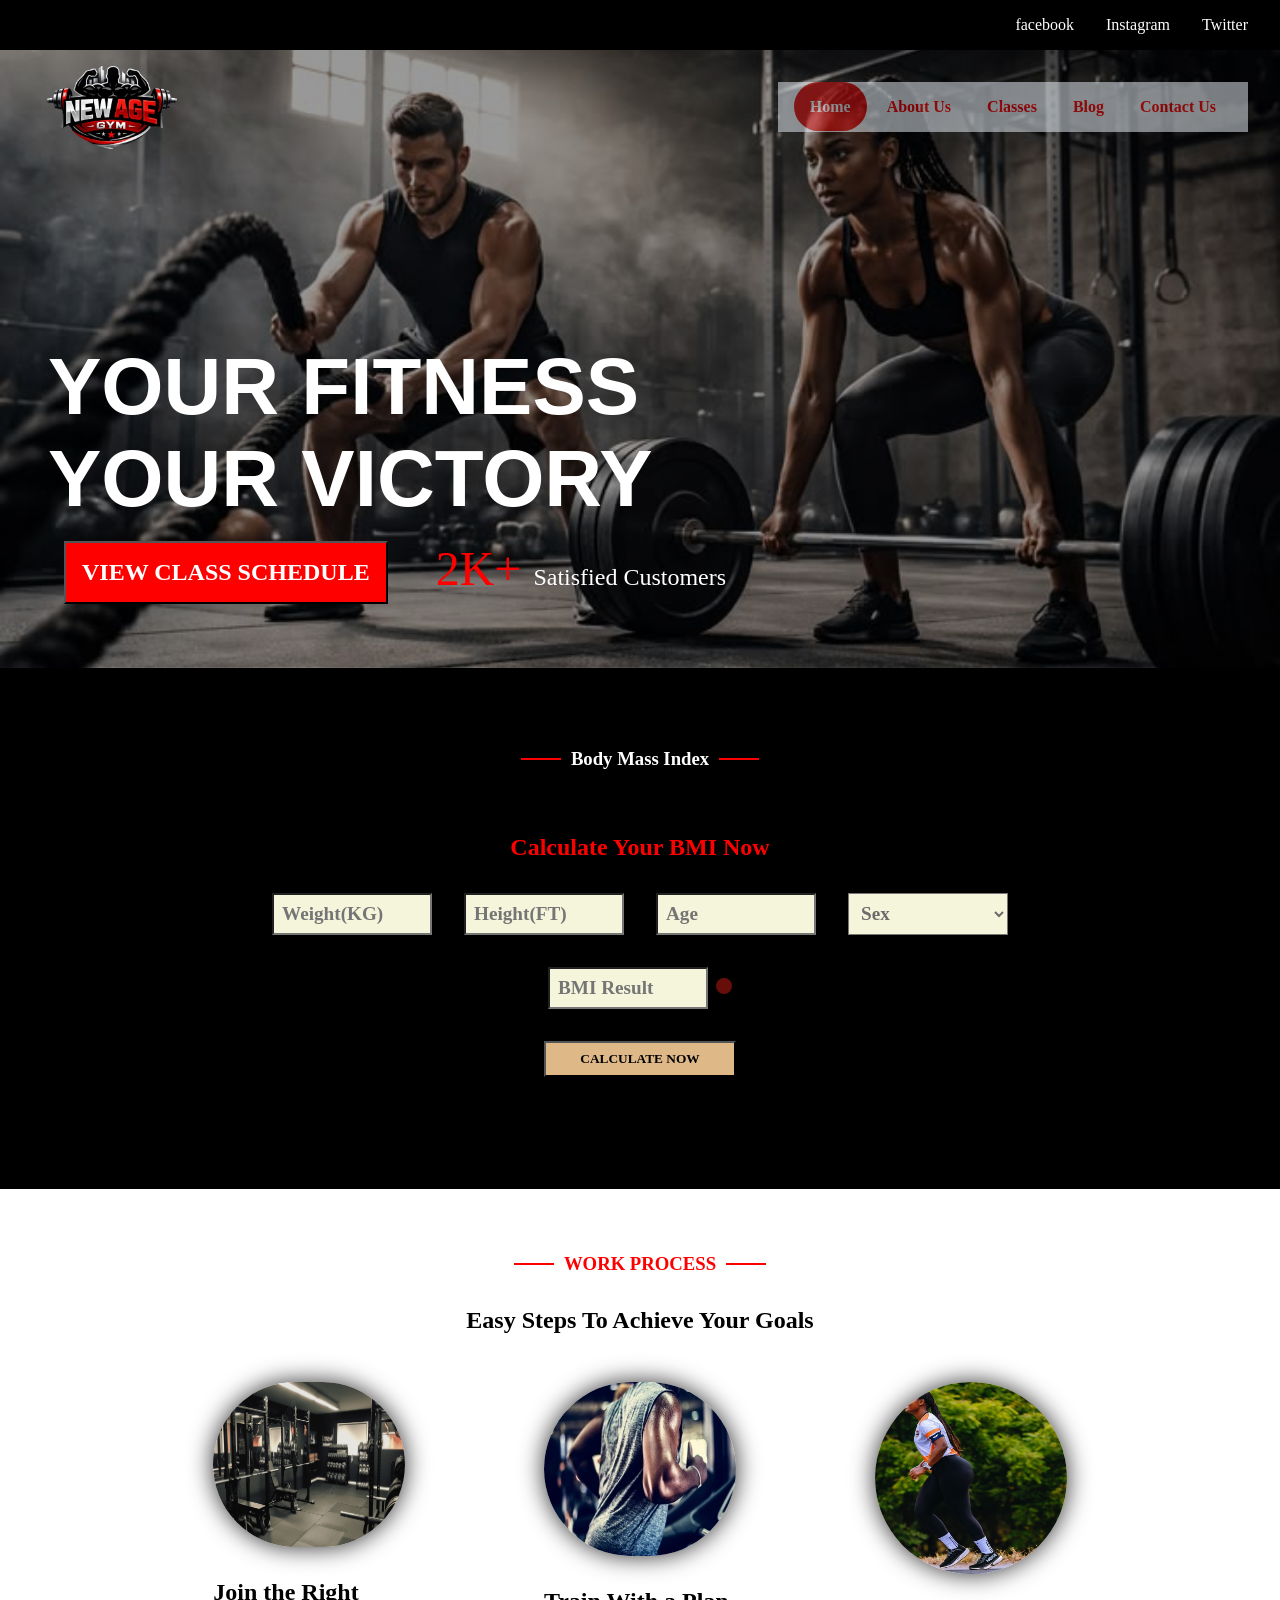
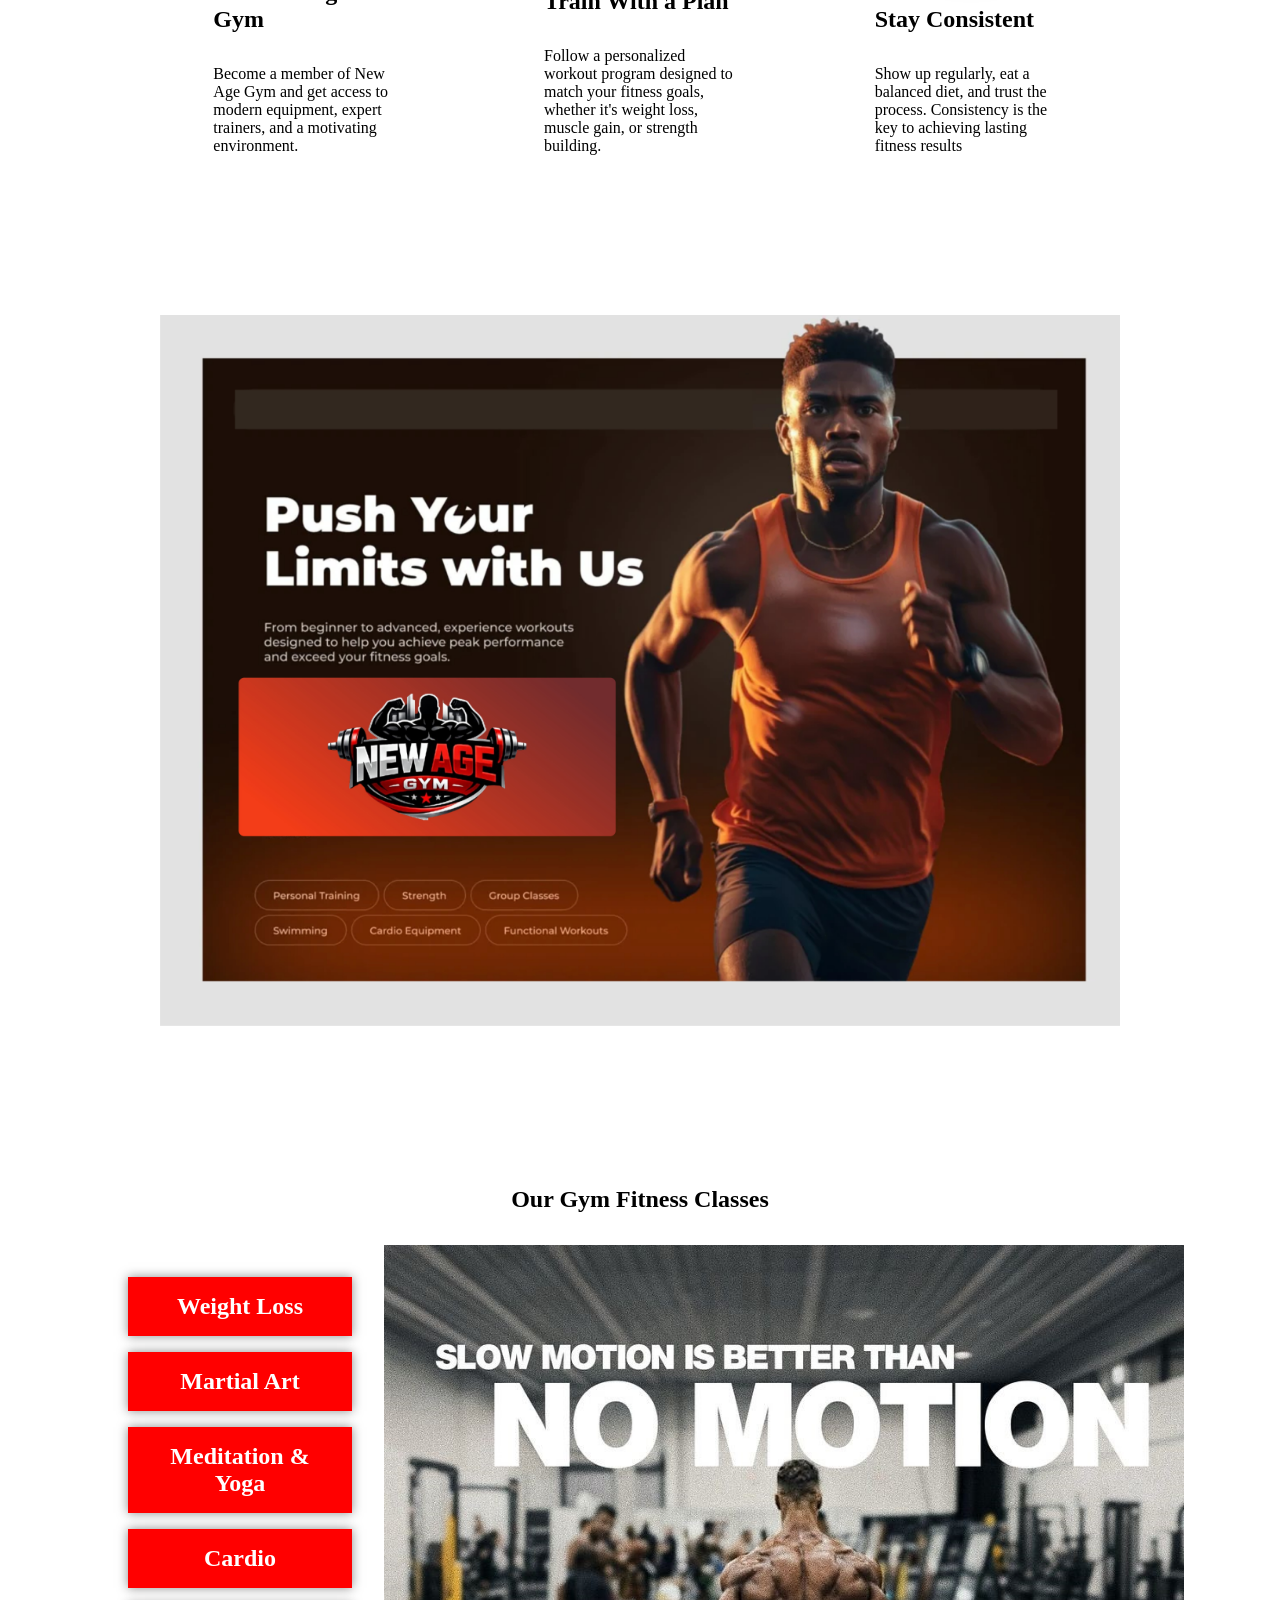
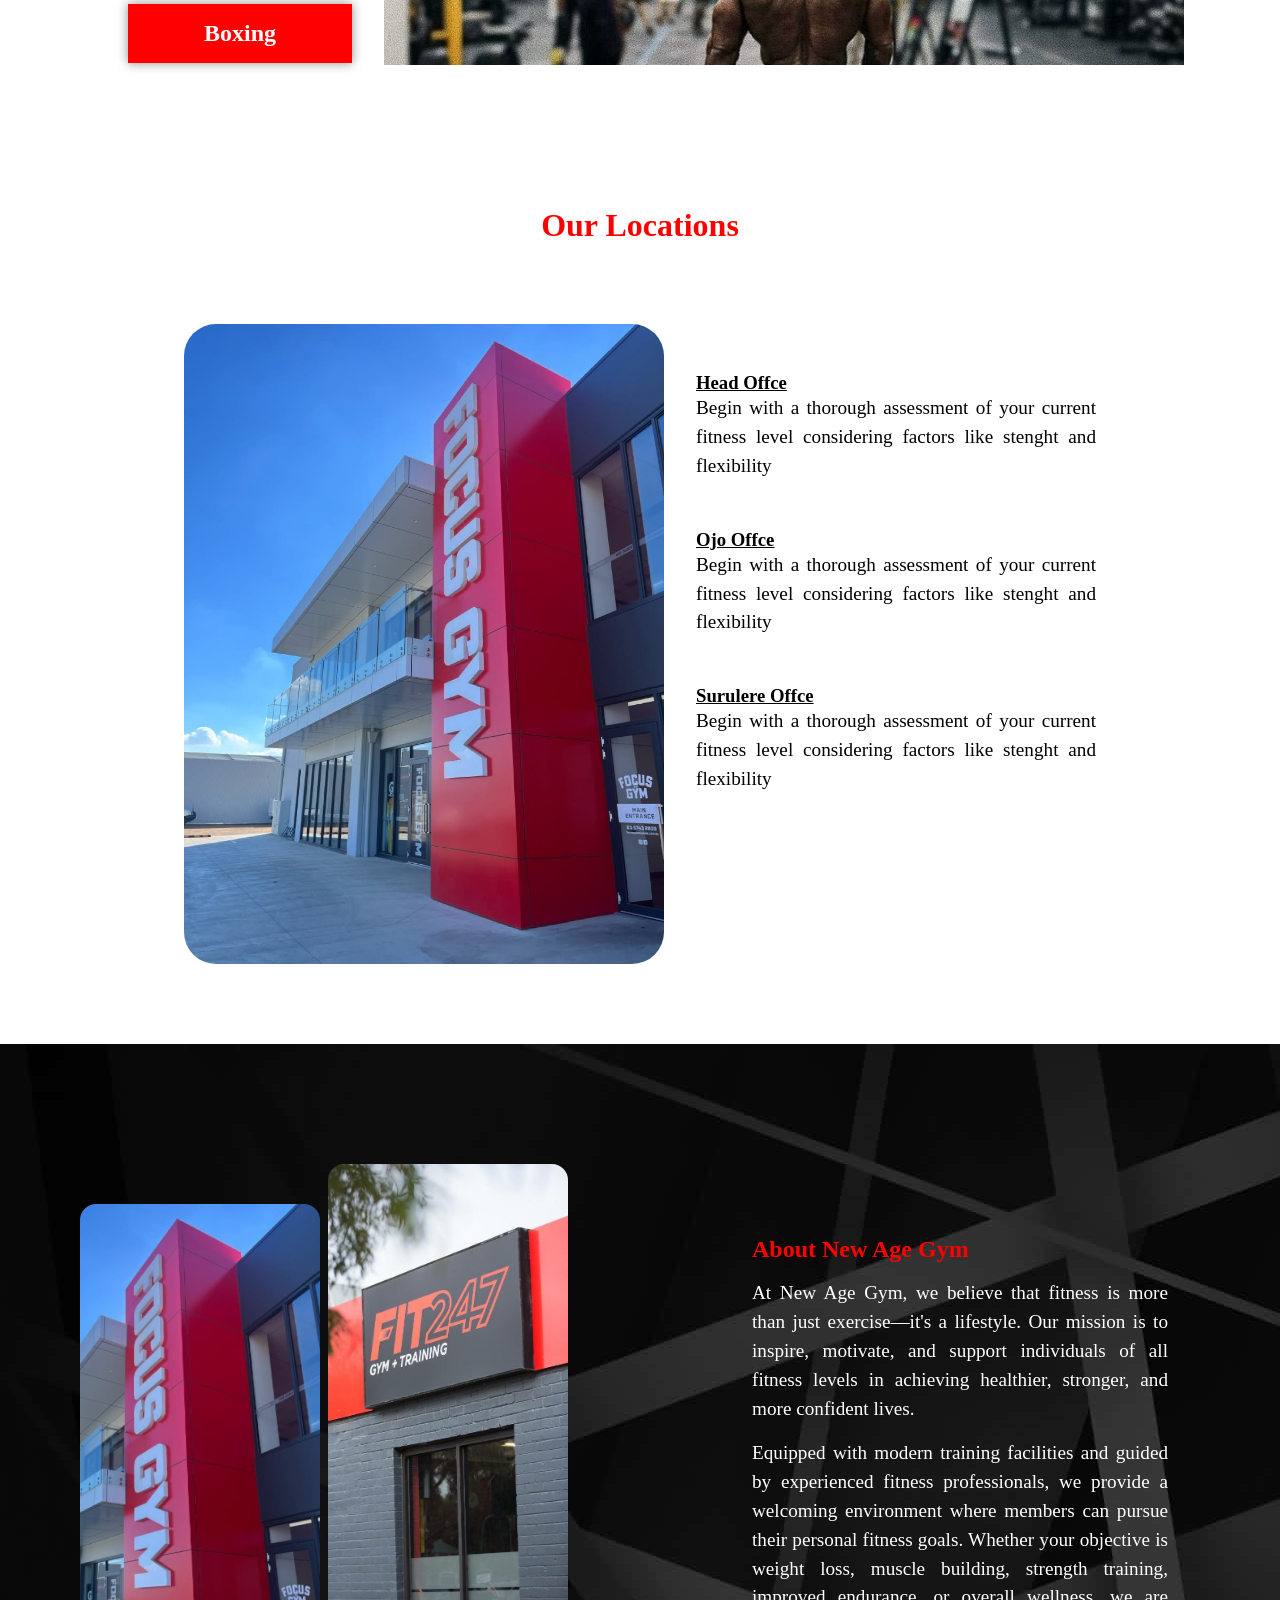
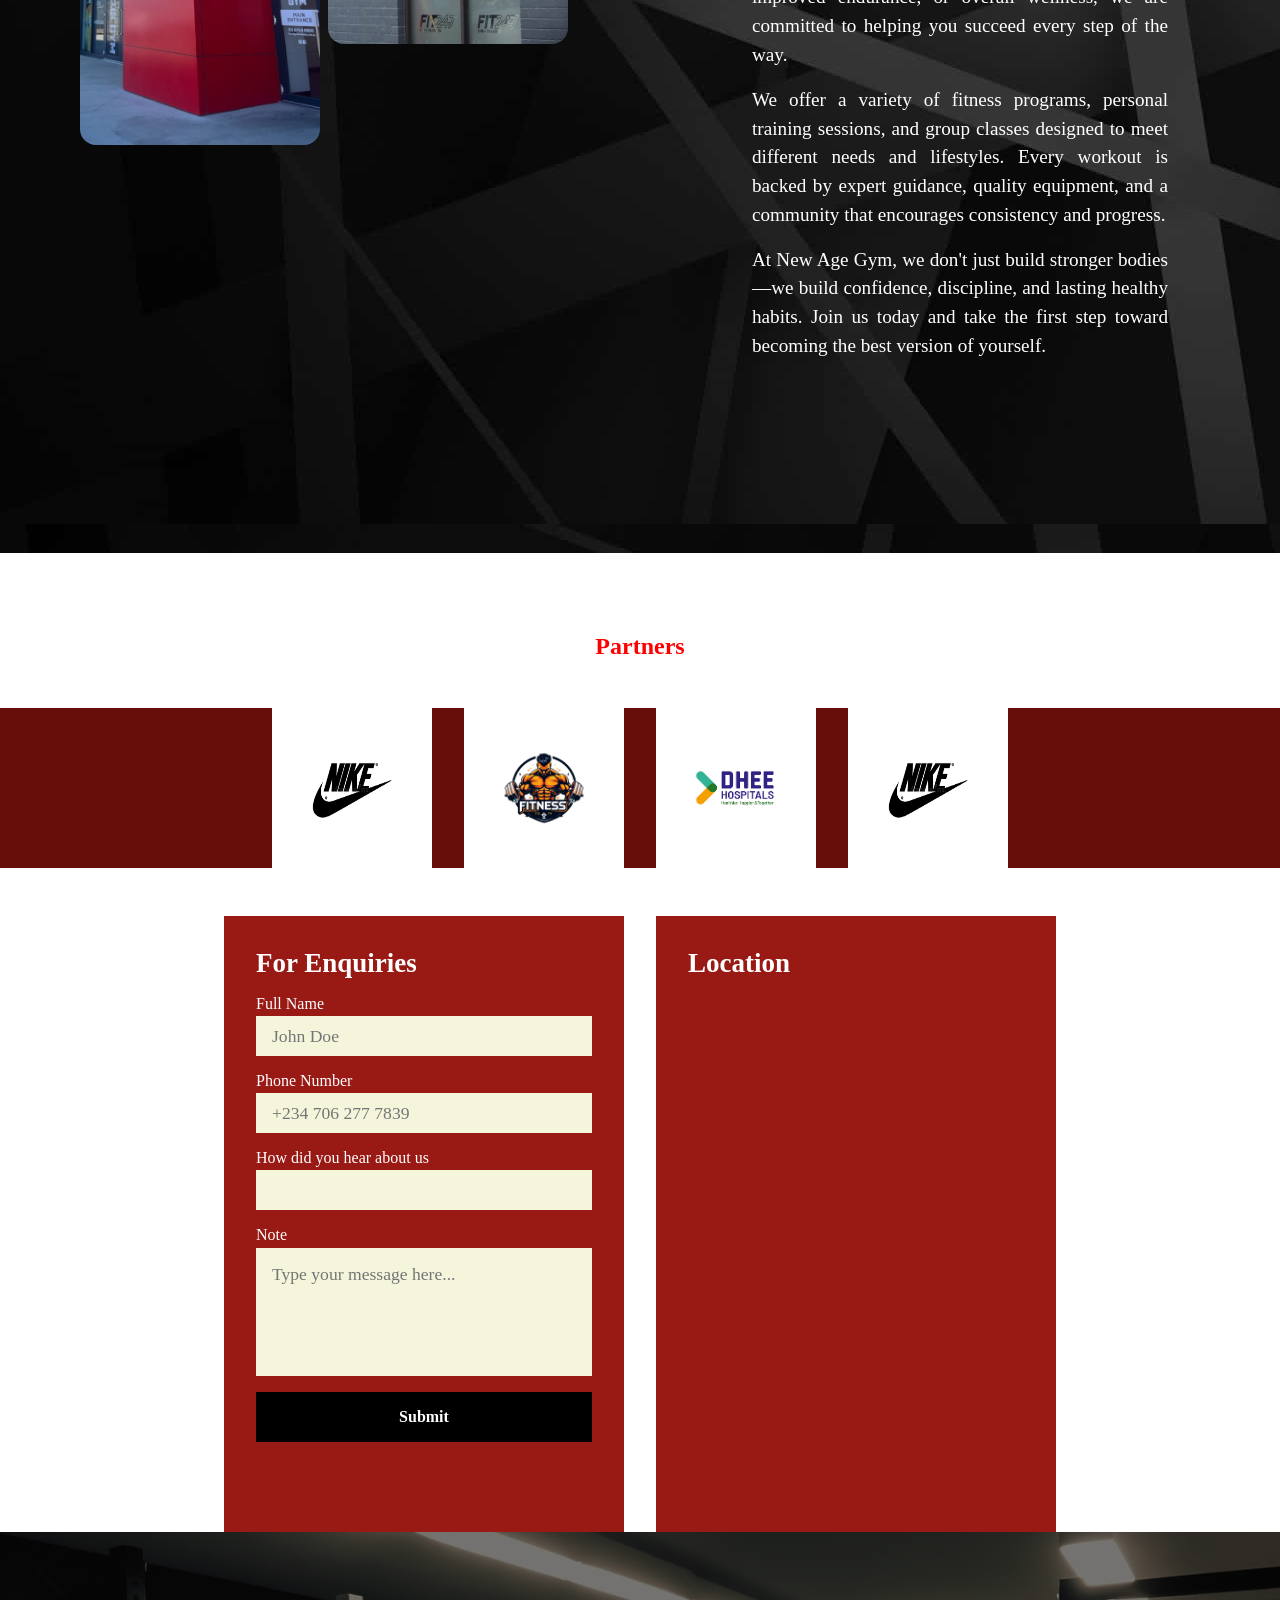
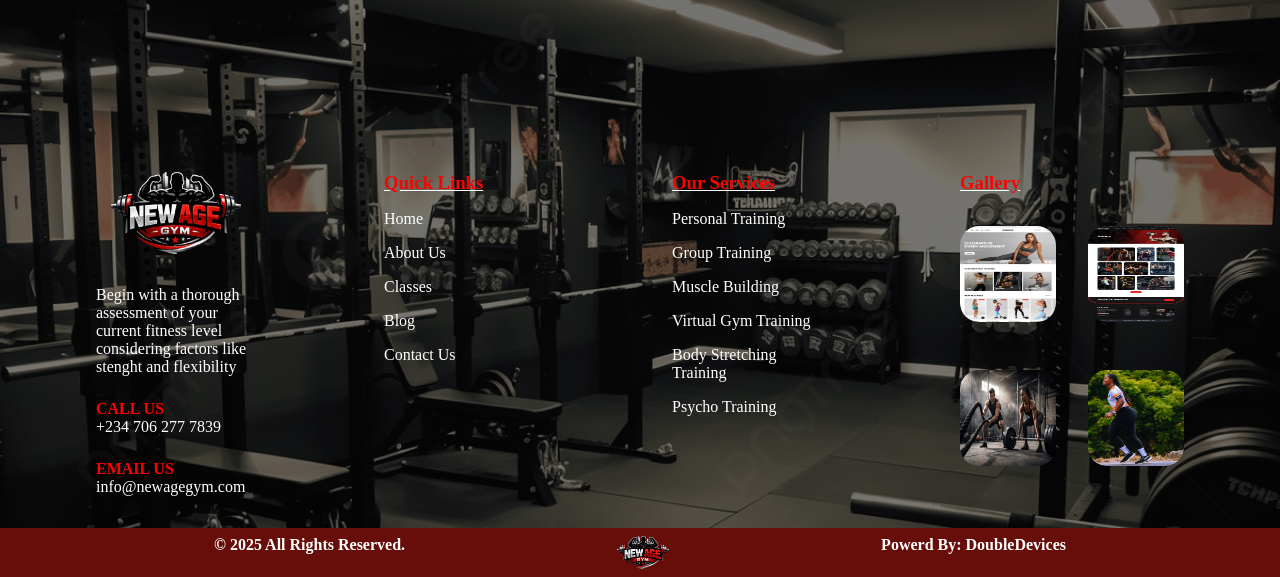
==== commit 3c4f9338: "SCROOLS" ====
--- a/index.html
+++ b/index.html
@@ -35,7 +35,7 @@
             
 
         </div>
-        <div class="hero">
+        <div class="hero load">
             <h1>YOUR FITNESS <br>YOUR VICTORY</h1>
             <div class="heroclass">
             <button>VIEW CLASS SCHEDULE</button>
@@ -70,7 +70,7 @@
 
             </form>
         </div>
-    <section class="section1">
+    <section class="section1 scrolls">
         <h3 class="workprocess">WORK PROCESS</h3>
         <h1>Easy Steps To Achieve Your Goals</h1>
         <div class="goalscontainer">
@@ -95,7 +95,7 @@
     <img class="" src="assets/larg.jpg" loading="lazy">
 
     </section>
-    <section class="section2" >
+    <section class="section2 scrolls flip" >
         <h1>Our Gym Fitness Classes</h1>
             <div class="classcontainer">
 
@@ -126,7 +126,7 @@
         </div>
     </section>
 
-    <section class="section2about">
+    <section class="section2about scrolls">
        
         <div class="section2aboutimg">
             <img src="assets/gym frontage.jpg">
@@ -156,7 +156,7 @@
         </div>
     </section>
     </section>
-    <section class="contactmapcontainer">
+    <section class="contactmapcontainer scrolls">
         <div class="homecontact">
             <h2>For Enquiries</h2>
             <form class="firstcontact">
--- a/newage.css
+++ b/newage.css
@@ -225,6 +225,46 @@
     color:white;
     font-weight: bold;
 }
+
+.load {
+    opacity: 0;
+    transform: translateX(250px);
+    animation: loadUp 3.5s ease forwards;
+}
+
+@keyframes loadUp {
+    from {
+        opacity: 0;
+        transform: translateX(250px);
+    }
+
+    to {
+        opacity: 1;
+        transform: translateX(0);
+    }
+}
+
+.scrolls {
+    opacity: 0;
+    transform: translateY(150px);
+    transition: opacity 2s ease, transform 2s ease;
+}
+
+.scrolls.active {
+    opacity: 1;
+    transform: translateY(0);
+}
+.flip {
+    opacity: 0;
+    transform: rotateY(90deg);
+    transition: opacity 3s ease, transform 3s ease;
+}
+
+.flip.active {
+    opacity: 1;
+    transform: rotateY(0);
+}
+
 .lastline img{max-width: 4rem; width: 100%; }
 .section2about{
     display: flex;
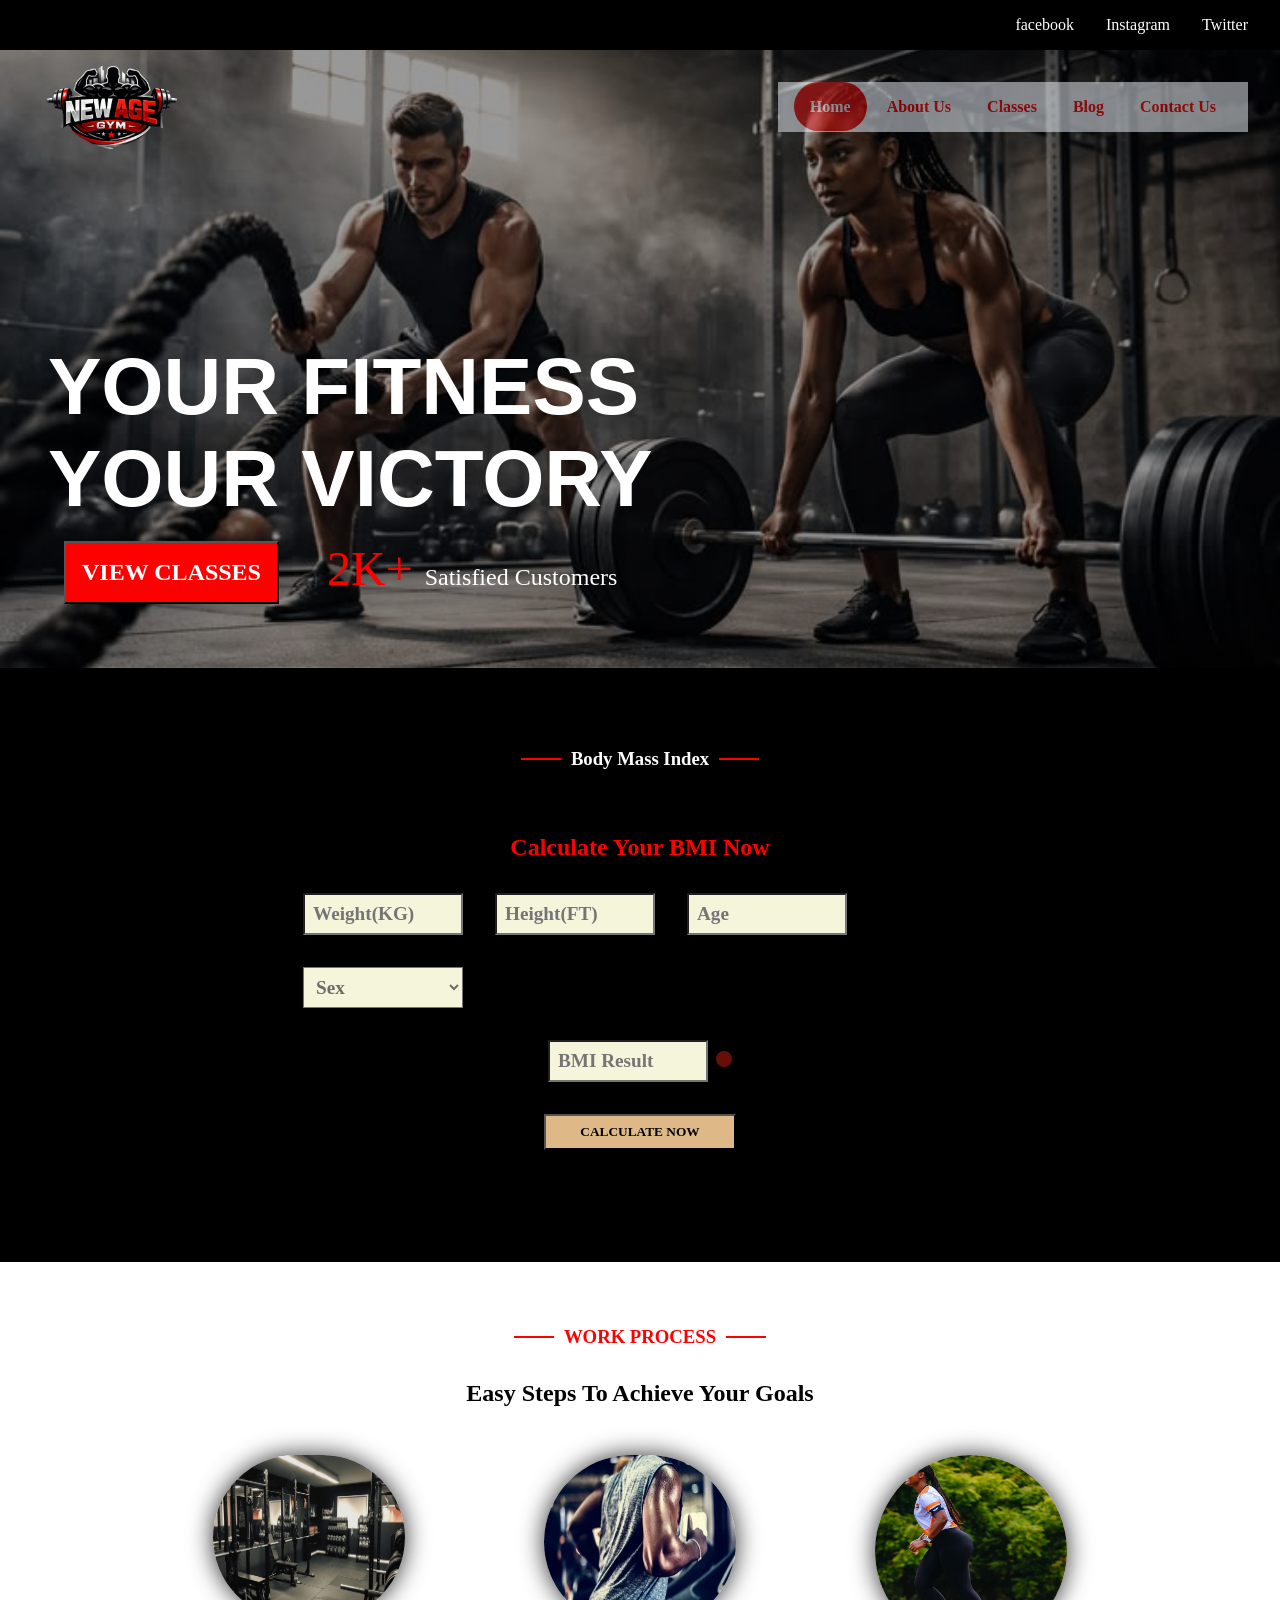
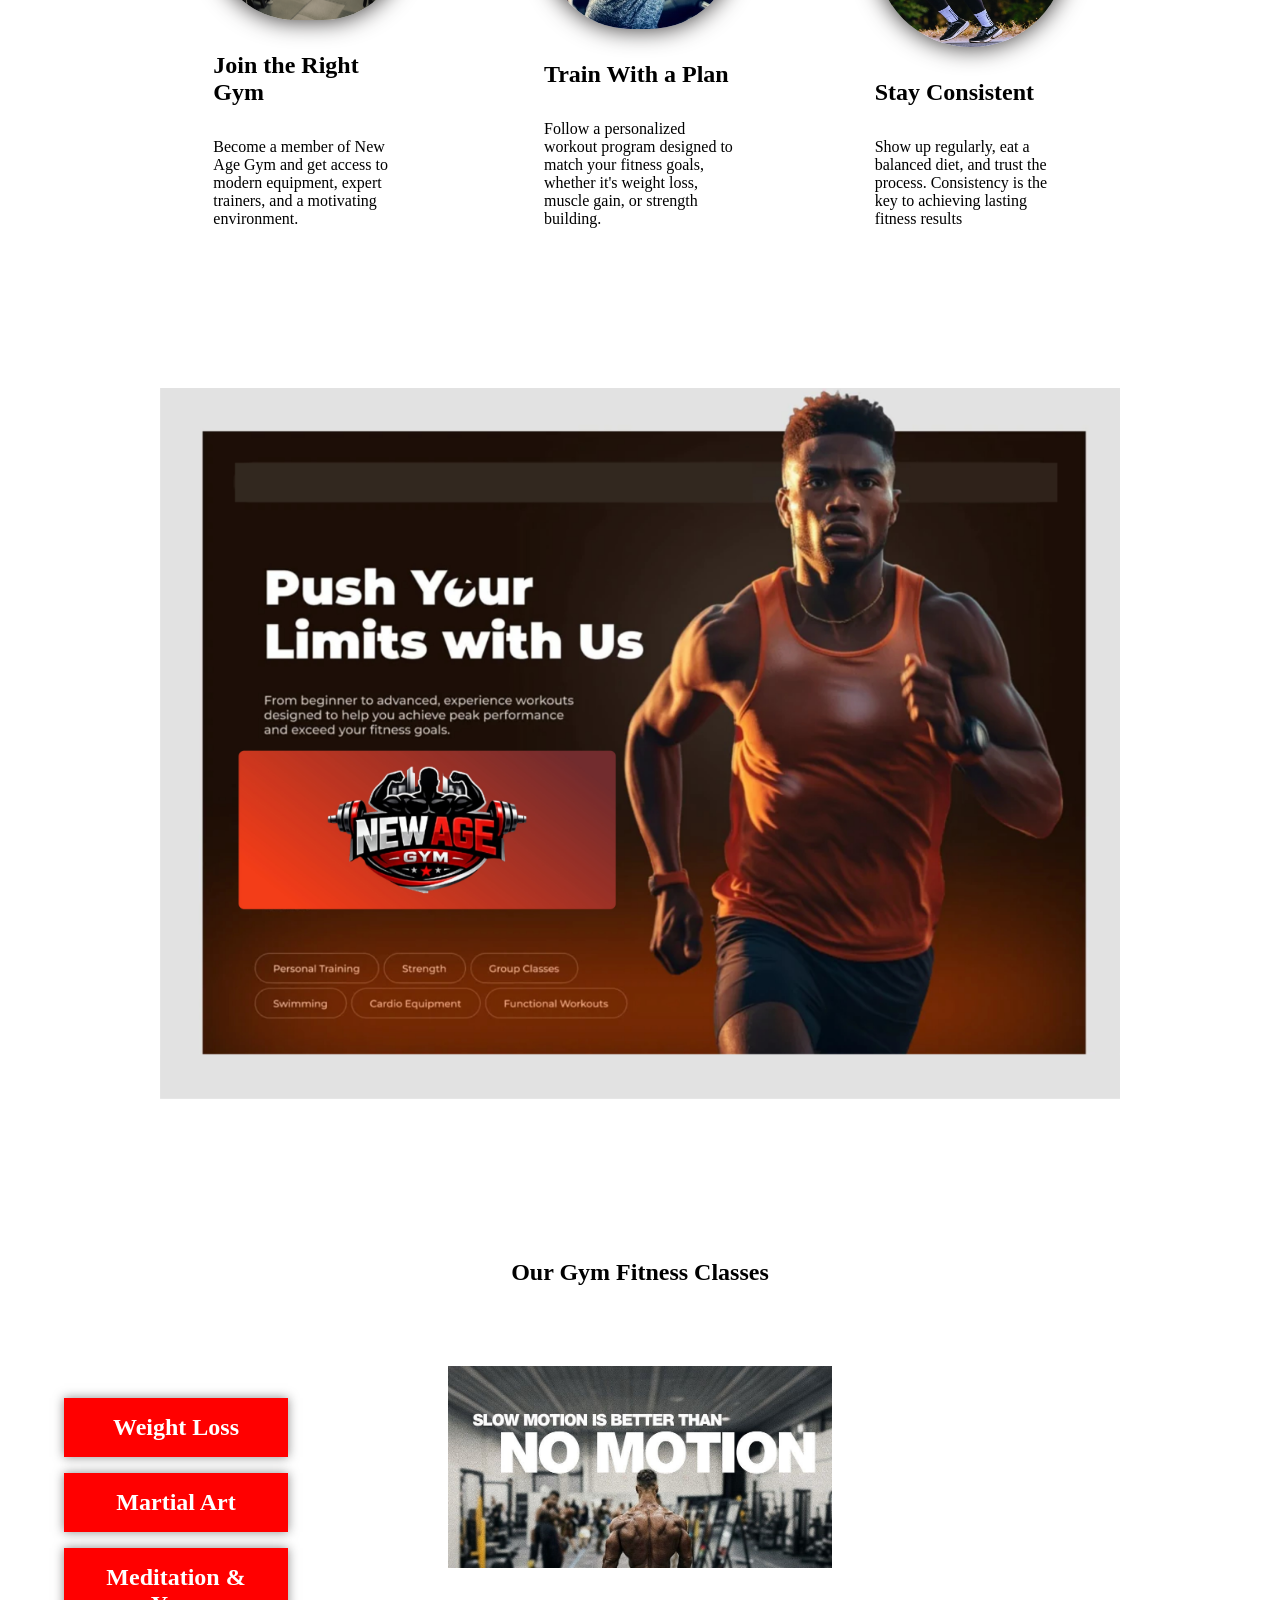
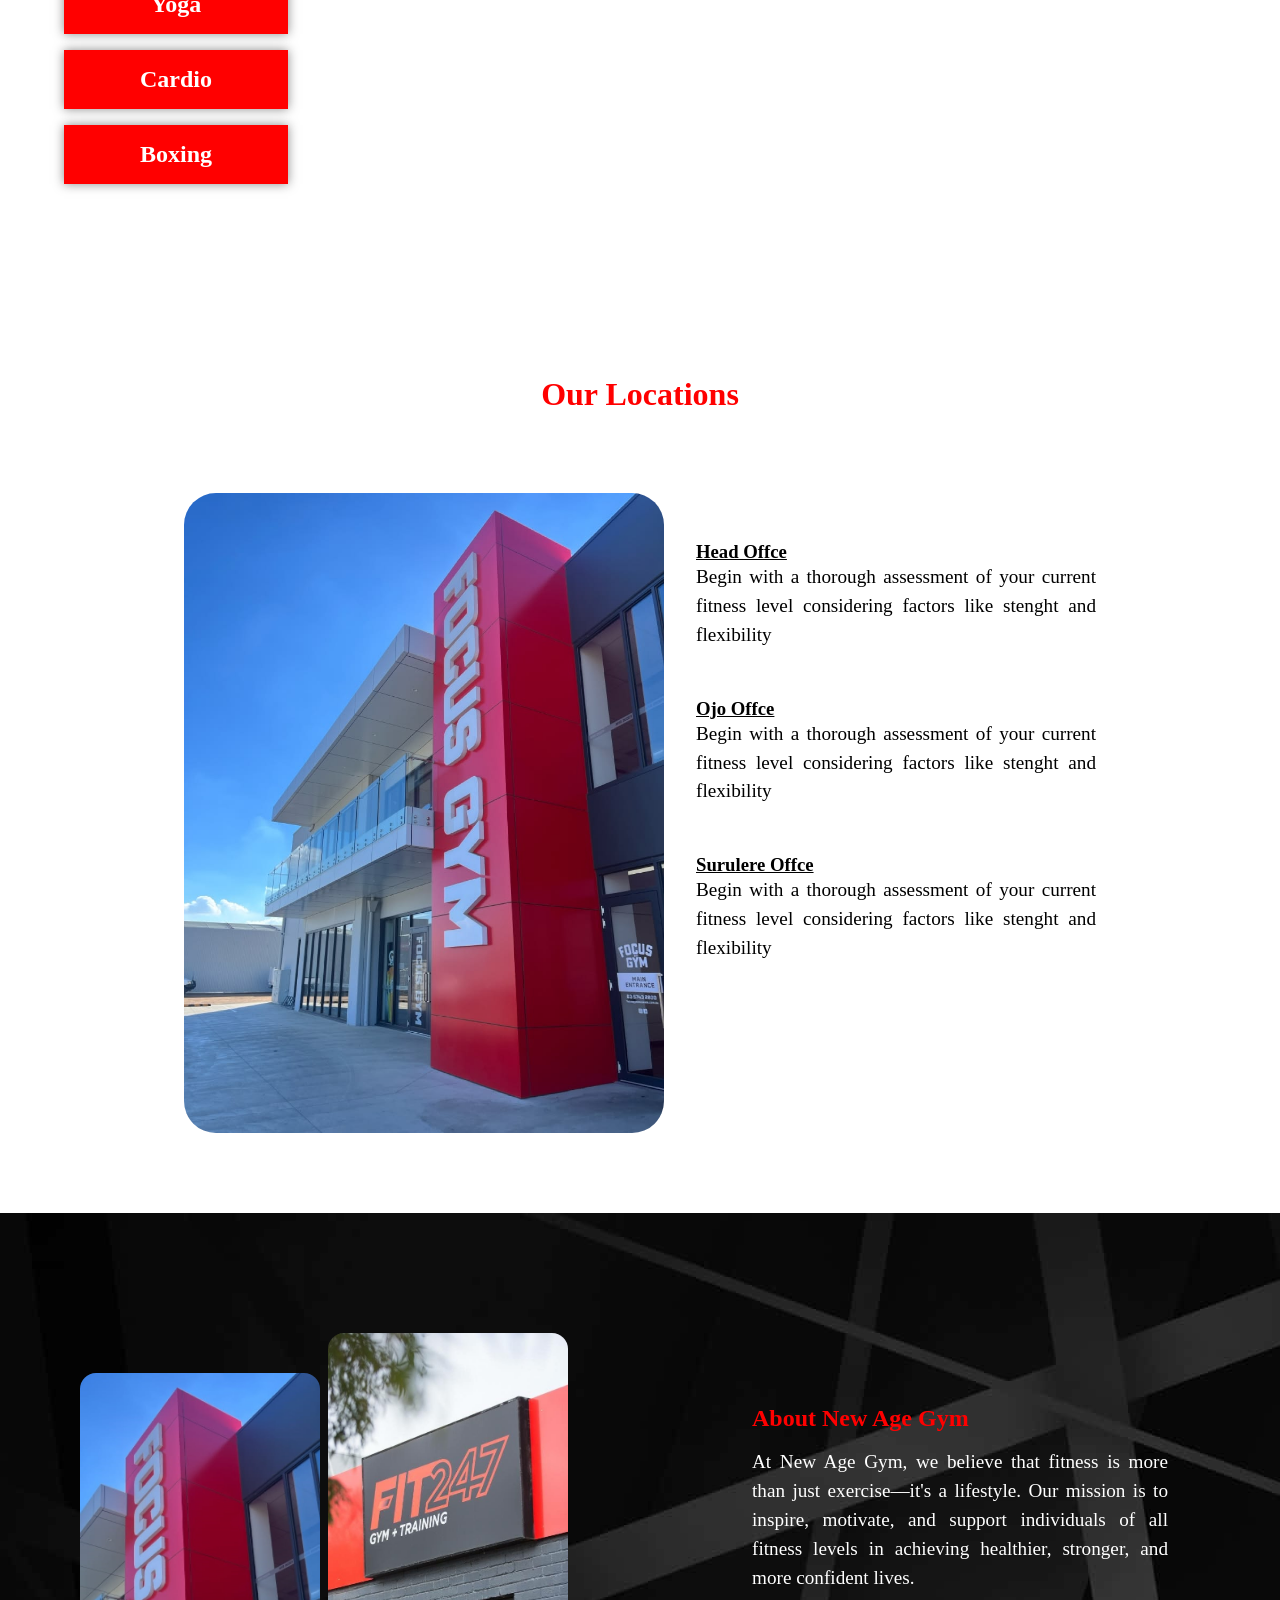
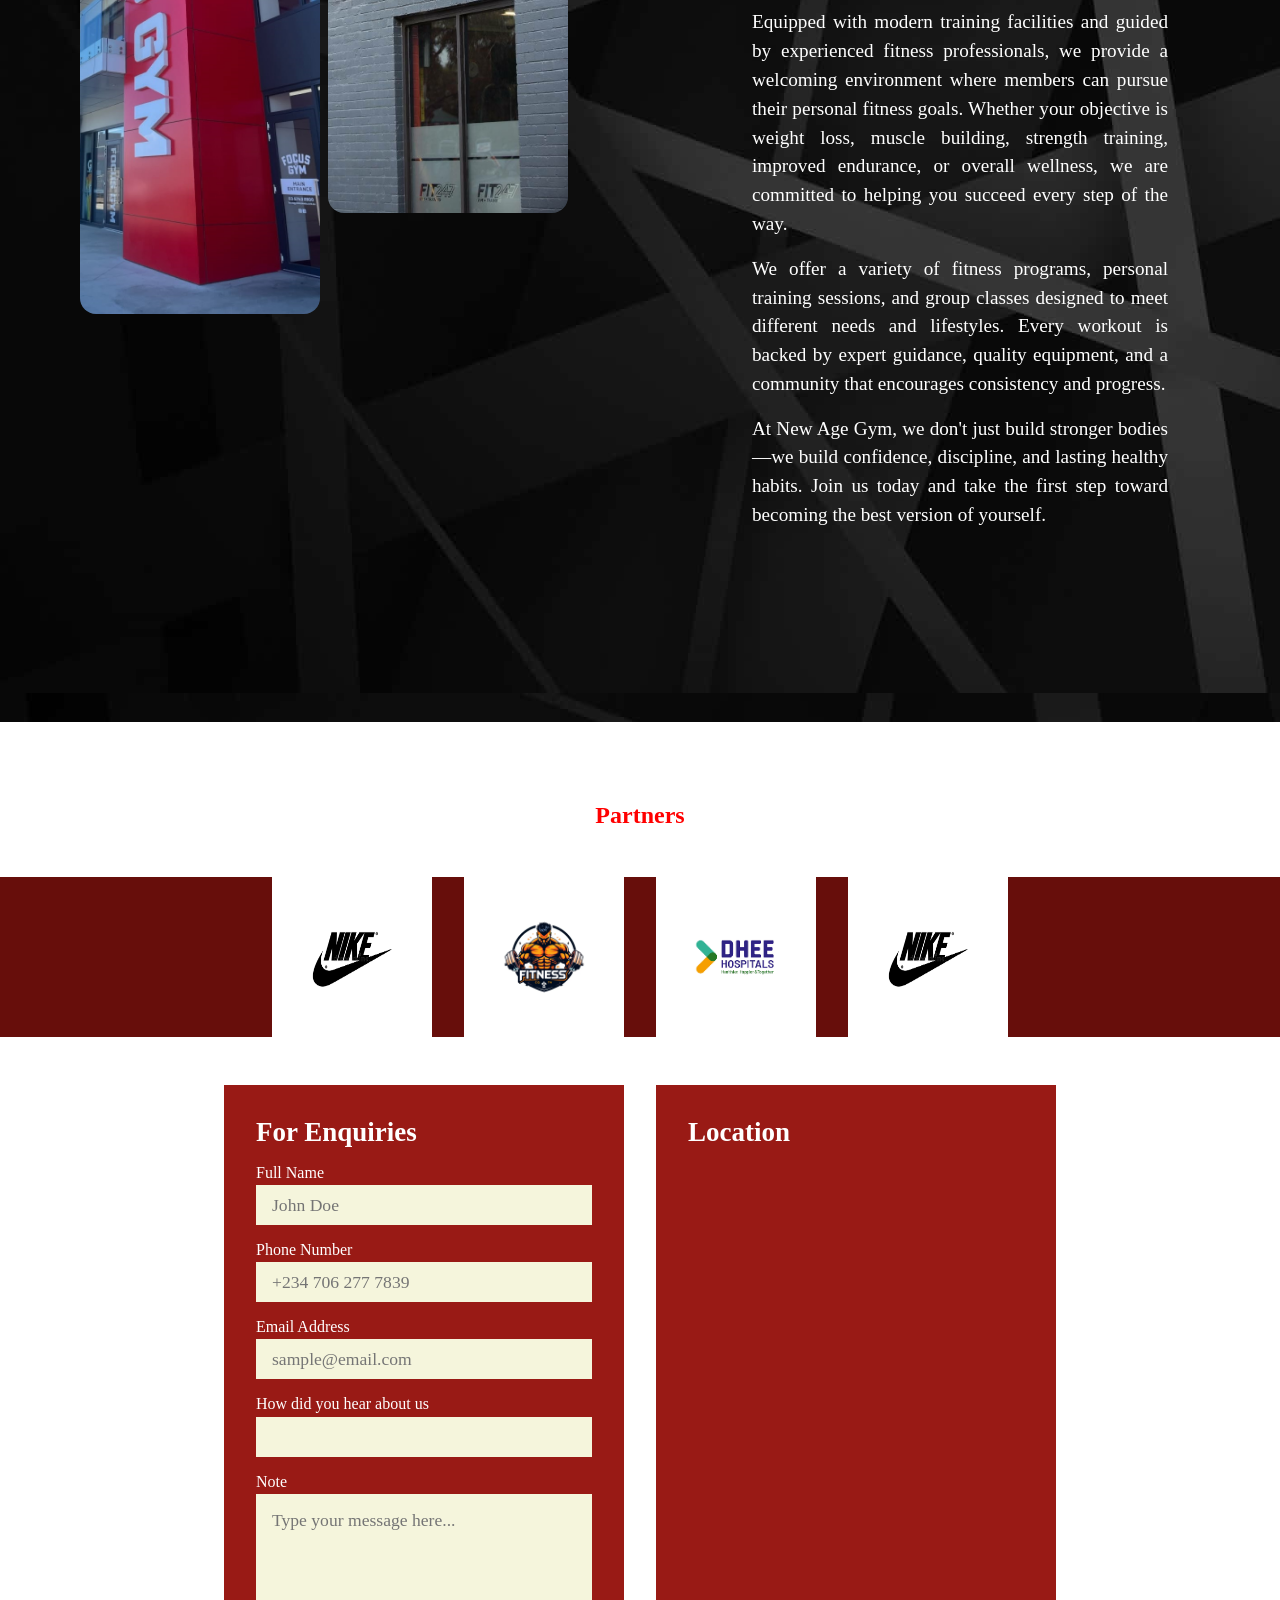
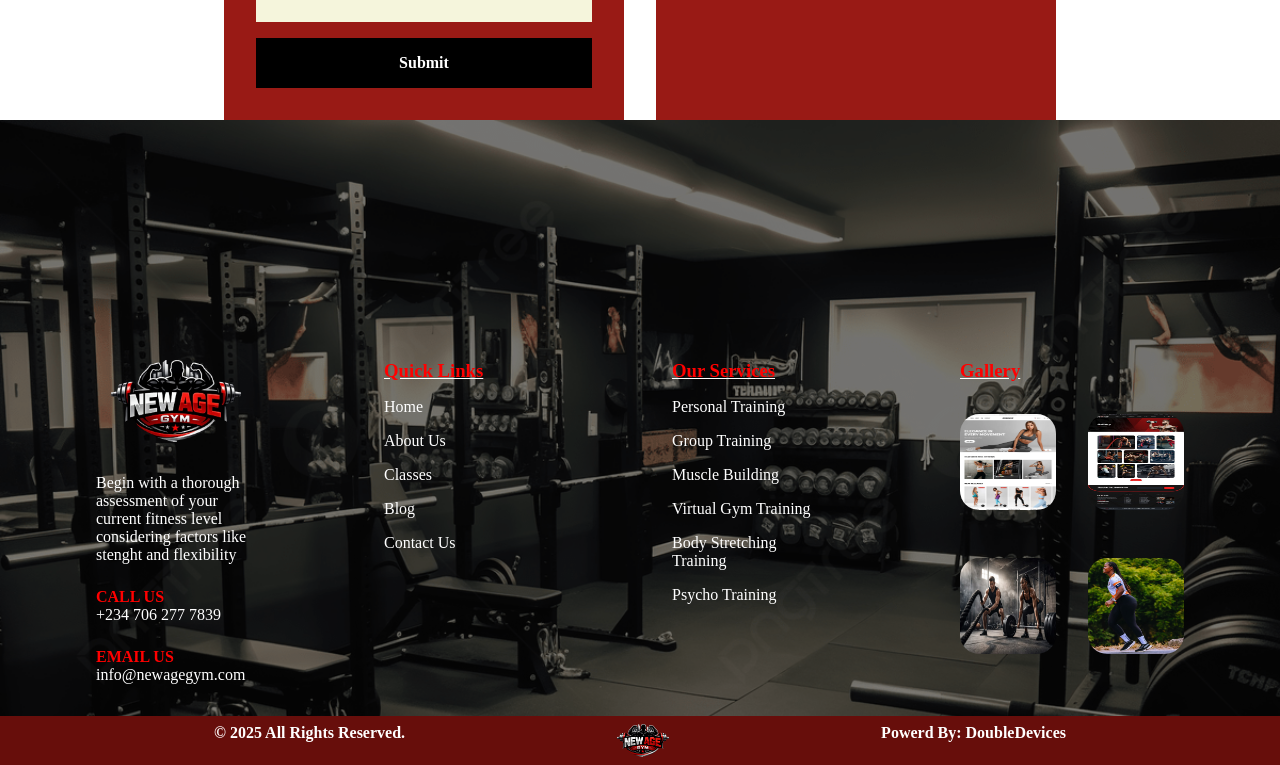
==== commit aeff4f2d: "signin and sinup pages done, classes ui upgraded" ====
--- a/index.html
+++ b/index.html
@@ -38,7 +38,7 @@
         <div class="hero load">
             <h1>YOUR FITNESS <br>YOUR VICTORY</h1>
             <div class="heroclass">
-            <button>VIEW CLASS SCHEDULE</button>
+            <button onclick="window.location.href='classes.html'">VIEW CLASSES</button>
             <p> <span>2K+ </span>Satisfied Customers</p>
             </div>
             
@@ -52,9 +52,9 @@
 
             <form id="calcbmi">
                 <div class="inputfields">
-                <input id="weight" type="number" placeholder="Weight(KG)" required>
-                <input id="height" type="number" placeholder="Height(FT)" required>
-                <input id="age" type="number" placeholder="Age">
+                <input id="weight" type="number" placeholder="Weight(KG)" required min="1" max="200">
+                <input id="height" type="number" placeholder="Height(FT)" required min="1" max="10">
+                <input id="age" type="number" placeholder="Age" min="1" max="120">
                 <select id="sex">
                 <option value="" disabled selected>Sex</option>
                 <option value="male">Male</option>
@@ -95,6 +95,7 @@
     <img class="" src="assets/larg.jpg" loading="lazy">
 
     </section>
+    
     <section class="section2 scrolls flip" >
         <h1>Our Gym Fitness Classes</h1>
             <div class="classcontainer">
@@ -164,6 +165,8 @@
                 <input type="text" id="name" placeholder="John Doe">
                 <label for="name">Phone Number</label>
                 <input type="number" id="phonenumber" placeholder="+234 706 277 7839">
+                <label for="email">Email Address</label>
+                <input type="email" id="email" placeholder="sample@email.com">
                 <label for="how">How did you hear about us</label>
                 <input type="text" id="how">
                 <label for="note">Note</label>
@@ -230,7 +233,16 @@
                     </section>
                     <script src="newage.js"></script>
                      <div class="rightendbutton">
-    <!--  <div class="reachout">
+    
+    <!--  <a href="https://wa.me/2347022333939?text=Hello%20I%20would%20like%20to%20make%20an%20enquiry"
+   class="whatsapp-btn"
+   target="_blank">
+
+    <img src="assets/whatsapp.png" alt="WhatsApp">
+
+</a>
+
+  <div class="reachout">
     <a href="https://wa.me/2347066299546" target="_blank" class="reachout1">
     <img src="bemmyassets/whatsapp.png"><p>Whatsapp</p>
     </a>
--- a/newage.css
+++ b/newage.css
@@ -17,7 +17,7 @@
   url('assets/bgimg.jpg');background-size: cover; background-position: right; height: 100%;
 }
 .firstsectionabout{color:  white;   background: linear-gradient(rgba(0, 0, 0, 0.4), rgba(0, 0, 0, 0.4)),
-  url('assets/push.jpg');background-size: cover; background-position: center; height: 70vh;
+  url('assets/bg.jpg');background-size: cover; background-position: center; height: 70vh;
 }
 .topandnav{display: flex; flex-direction: row;  align-items: center; justify-content:space-between;
     padding: 1rem 2rem; }
@@ -69,10 +69,11 @@
 #calcbmi button:hover{cursor: pointer;}
 .result{display:flex; gap:0.5rem;align-items: baseline; justify-content: center;}
 #calcbmi input{width:10rem; padding: 0.5rem;font-weight: bold;font-size: 1.2rem;background-color: beige; }
-#sex{width: 10rem; padding: 0.5rem;font-weight: bold;
+#sex, #startdate{max-width: 10rem;width:100%; padding: 0.5rem;font-weight: bold;
     background-color: beige;
     font-size: 1.2rem;
     color:rgb(110, 107, 107)}
+
 
 .inputfields{
     display: flex;
@@ -117,7 +118,10 @@
 .section2{ display:flex;flex-direction: column;align-items: center;  margin-top: 10rem;
 }
 .classcontainer{display: flex;
-    margin: 2rem; justify-content: center;}
+    margin: 2rem; 
+    
+    justify-content: center;
+}
 .secion21{display: flex;flex-direction: column;
  padding:2rem;
 gap: 1rem;   }
@@ -135,6 +139,7 @@
 }
 .firstcontact input{height: 2.5rem;margin-bottom: 1rem; padding: 1rem;font-size: 1.1rem; margin-top: 0.2rem;background-color: beige;
 border: none;}
+
 .firstcontact textarea{min-width: 21rem; min-height:8rem;max-width: 21rem; max-height:8rem; margin-bottom: 1rem;
 padding: 1rem; font-size: 1.1rem;margin-top: 0.2rem;
 background-color: beige;border: none;}
@@ -230,6 +235,7 @@
     opacity: 0;
     transform: translateX(250px);
     animation: loadUp 3.5s ease forwards;
+    
 }
 
 @keyframes loadUp {
@@ -388,25 +394,32 @@
 }
 .classection{
     display: flex;
-    flex-wrap: wrap;
-padding: 5rem 0;  
-background-color: aliceblue;
-justify-content: space-evenly;
-
+    justify-content: center;
+    background-color: rgb(0, 0, 0);
+
+}
+.classcontainer{
+    
+    display: grid;
+    grid-template-columns: repeat(3, 1fr);    
+padding: 5rem 2rem;  
+gap: 2rem;
+margin: auto;
+color: white;
 }
 .classcard{
     display: flex;
     flex-direction: column;
     align-items: center;
     padding: 1rem;
-    gap: 1rem;
+    gap: 1.5rem;
     margin: 2rem;
     max-width: 18rem;
     width: 100%;
     max-height: 25rem;
     height: 100%;
-    background-color: white;
     border-radius: 2rem;
+    box-shadow: 0 0px 20px rgba(253, 253, 253, 0.9);
 
 }
 .classcard img{
@@ -433,8 +446,10 @@
 }
 .classcard button:hover{
     padding: 0.7rem;
-    background-color: rgb(16, 15, 15);
+    background-color: rgb(220, 192, 192);
     cursor:pointer;
+    
+    color: black;
 }
 
 
@@ -674,6 +689,12 @@
 
 color:red;
 
+}
+.sexanddate{
+    display: flex;
+    flex-direction: row;
+    gap: 1rem;
+    justify-content: space-between;
 }
 
 .mapSection iframe{
@@ -726,6 +747,244 @@
     text-decoration: none;
     gap: 0.2rem;
    }
+#registerform{
+    display: flex;
+    flex-direction: column;
+    max-width: 20rem;
+    width:100%
+}
+#registerform h2{
+    margin-bottom: 1rem;
+}
+#registerform input, #registerform select, #loginform input{
+    padding: 0.5rem;
+    margin-bottom: 1rem;
+    font-size: 1rem;
+    border-radius: 0.5rem;
+    color: black;
+}
+#registerform button, #loginform button{
+    width:100%;
+    max-width:8rem;
+    padding: 0.5rem;
+    background-color: red;
+    border: none;
+    border-radius: 0.5rem;
+    color:white;
+    font-weight: bold;
+    cursor: pointer;
+}
+.regbuttons{
+    margin-top: 1rem;
+    display: flex;
+    justify-content: space-between;
+}
+.clicktosignin{
+    margin-top: 1rem;
+    color: white;
+}
+.clicktosignin a{
+    color: red;
+    cursor: pointer;
+}
+.registermembership{
+   flex-direction: column;
+    justify-content: center;
+  
+
+   color: red;
+    align-items: center;
+    box-shadow: 0 0 10px rgba(0, 0, 0, 0.5);
+    gap: 2rem;
+    border-radius: 0.5rem;
+        max-width: 60rem;
+        width: 100%;
+    margin: auto;
+    border: none;
+    padding:2rem;
+ background: linear-gradient(rgb(50, 30, 30), rgba(0, 0, 0));
+  
+     opacity: 0;
+    transform: scale(0.7) translateY(30px);
+    transition:
+        opacity 1s ease,
+        transform 0.4s ease;
+}
+
+.registermembership[open] {
+    display: flex;
+    opacity: 1;
+    transform: scale(1) translateY(0);
+}
+.registercontainer{
+    display:flex;
+    flex-direction: row;
+    gap: 2rem;
+}
+.memberaside img{
+    max-width: 20rem;
+    width: 100%;
+}
+@starting-style {
+    .registermembership[open] {
+        opacity: 0;
+        transform: scale(0.7) translateY(30px);
+    }
+}
+.memberaside{
+    display:flex;
+    flex-direction: column;
+    align-items: center;
+    justify-content: center;
+    padding:2rem;
+    gap: 1rem;
+    color:white;
+    background-color: rgba(23, 22, 22, 0.5);
+    box-shadow: 1px 0 10px rgba(226, 223, 223, 0.9);
+    border-radius: 100%;
+    text-align:center;
+
+ animation: whatsappPulse 1.8s infinite;
+}
+
+.whatsapp-btn img {
+    width: 35px;
+    height: 35px;
+}
+
+
+@keyframes whatsappPulse {
+
+    0% {
+        box-shadow: 0 0 0 0 rgba(226, 163, 140, 0.7);
+    }
+
+    70% {
+        box-shadow: 0 0 0 18px rgba(102, 104, 103, 0);
+    }
+
+    100% {
+        box-shadow: 0 0 0 0 rgba(37, 211, 102, 0);
+    }
+
+}
+
+.closemodal {
+    position: absolute;
+    top: 10px;
+    right: 15px;
+
+    background: none;
+    border: none;
+    color: white;
+
+    font-size: 2rem;
+    font-weight: bold;
+    cursor: pointer;
+
+    width: auto;
+    padding: 0;
+}
+
+.memberaside h1{
+    font-size: 3rem;
+    text-shadow: #1d1d1d;
+}
+
+
+/* WhatsApp Button Styles 
+
+
+   .whatsapp-btn {
+    position: fixed;
+    right: 55px;
+    bottom: 130px;
+
+    width: 60px;
+    height: 60px;
+
+    border-radius: 50%;
+
+    background-color: #25D366;
+
+    display: flex;
+    justify-content: center;
+    align-items: center;
+
+    z-index: 1000;
+
+    animation: whatsappPulse 1.8s infinite;
+}
+
+.whatsapp-btn img {
+    width: 35px;
+    height: 35px;
+}
+
+
+@keyframes whatsappPulse {
+
+    0% {
+        box-shadow: 0 0 0 0 rgba(37, 211, 102, 0.7);
+    }
+
+    70% {
+        box-shadow: 0 0 0 18px rgba(37, 211, 102, 0);
+    }
+
+    100% {
+        box-shadow: 0 0 0 0 rgba(37, 211, 102, 0);
+    }
+
+}
+
+
+
+*/
+
+
+.loginsection{
+    display:flex;
+    padding: 5rem auto;
+    justify-content: center;
+    background: linear-gradient(rgba(0, 0, 0, 0.4), rgba(0, 0, 0, 0.4)),
+  url('assets/gymmanagement3.png');background-size: cover; background-position: left; height: 100%;
+  
+.loginsectionimg{
+    max-width: 20rem;
+width: 100%;
+}
+    
+    align-items: center;
+    box-shadow: 0 0 10px rgba(0, 0, 0, 0.5);
+    border-radius: 0.5rem;
+
+        width: 100%;
+    margin: auto;
+    border: none;
+    padding:2rem;
+
+  
+   
+    
+}
+
+#loginform label{
+    font-size: 1.2rem;
+    margin-top: 2rem;
+}
+#loginform{
+ background: linear-gradient(rgb(50, 30, 30), rgba(0, 0, 0));
+    padding:4rem;
+    color:white;
+    border-radius: 2rem;
+box-shadow: 0 0 10px rgba(0, 0, 0, 0.5);    display:flex;
+    flex-direction: column;
+}
+#loginform button{
+    font-size: 1.2rem;
+
+}
 
 
 
@@ -768,6 +1027,11 @@
 
 grid-template-columns:1fr;
 
+}
+.loginsectionimg{
+    
+    max-width: 20rem;
+width: 100%;
 }
 
 }
@@ -816,6 +1080,7 @@
         background-color: black;
         padding: 2rem;
         gap: 1.5rem;
+        z-index: 1001;
     }
 
     .topnav.show {
@@ -842,6 +1107,23 @@
     height: 100%;
     max-height: 30rem;
     
+}
+.registermembership, .registercontainer{
+    flex-direction: column;
+    gap: 0.5rem;
+   
+}
+.memberaside img{
+    display: none;
+}
+.memberaside h1{
+    font-size: 2rem;
+}
+.memberaside{
+   
+    padding:1rem;
+    gap: 0;
+   
 }
 .section1about{
     padding: 2rem;
@@ -899,5 +1181,8 @@
     max-width: 20rem;
 }
 .firstcontact textarea{min-width: 10rem; max-width: 20rem; }
+.clicktosignin{
+    font-size: 0.9rem;
+}
     
 }   
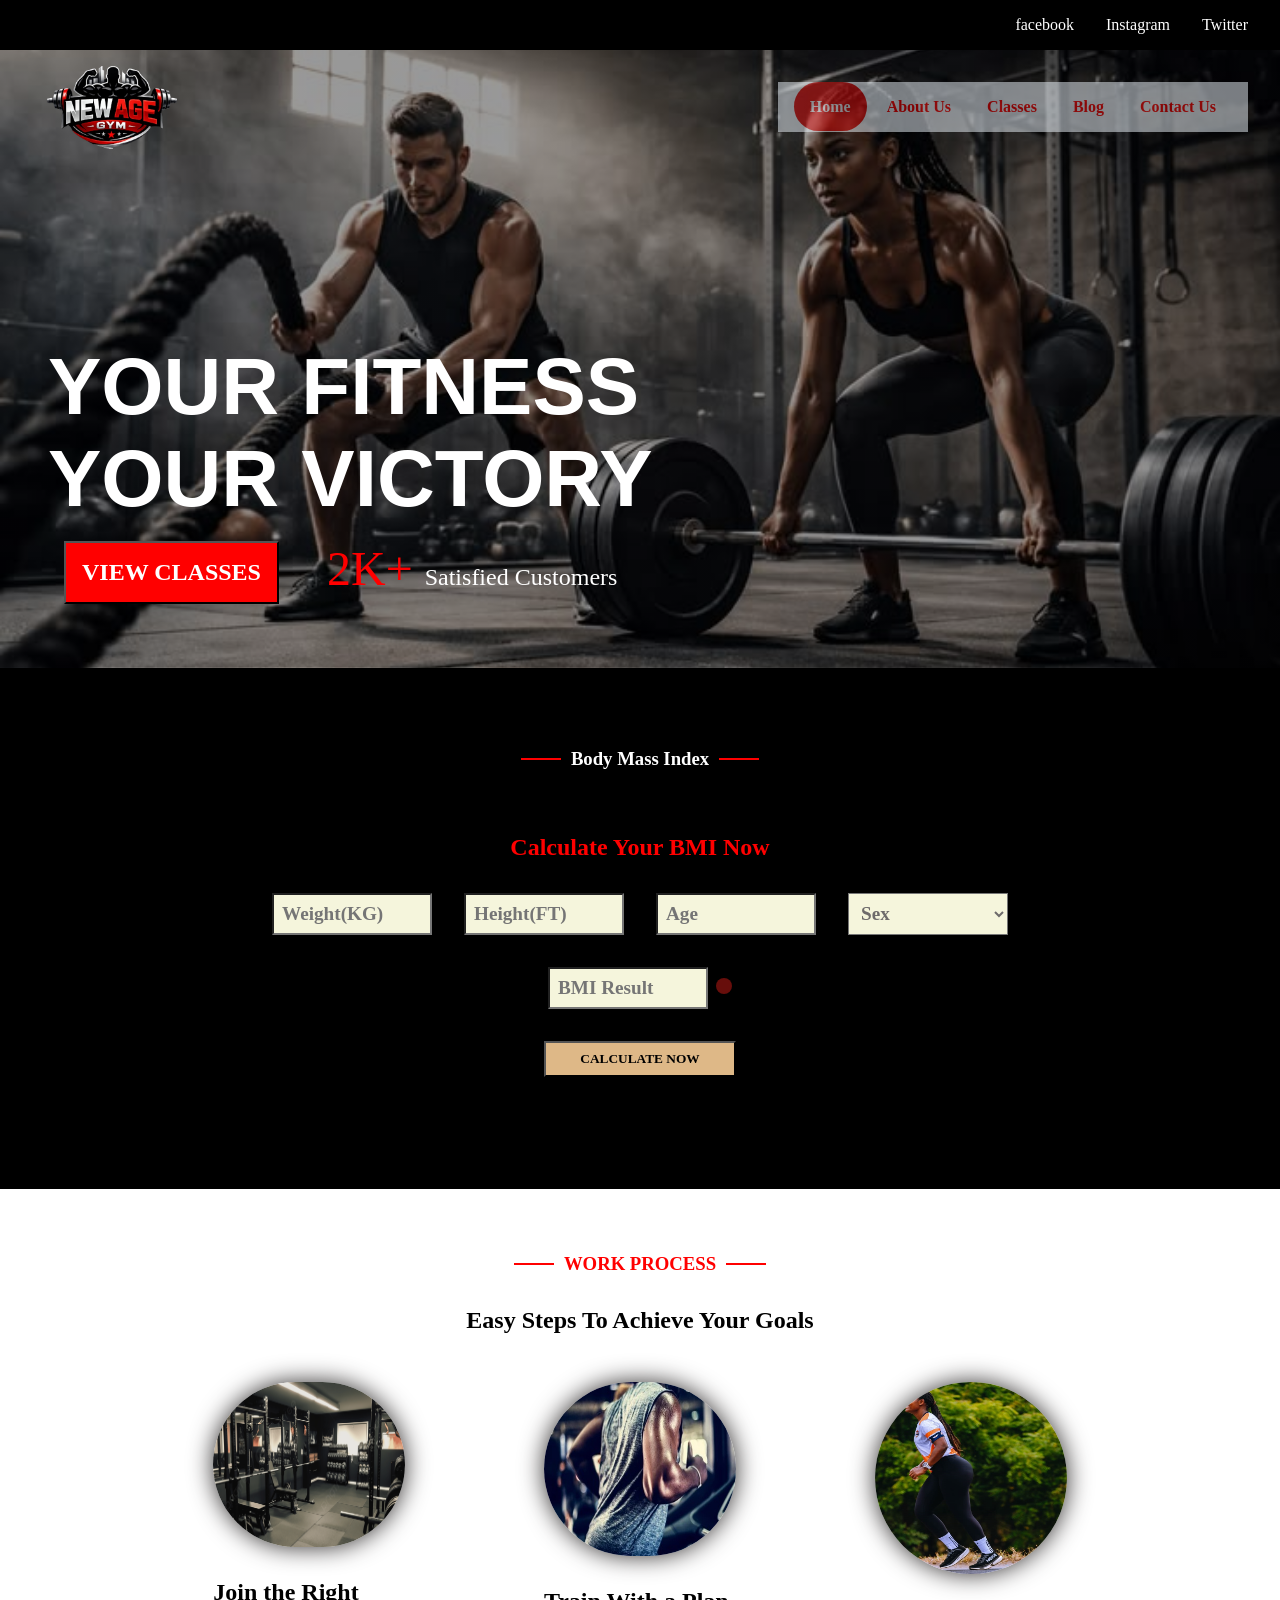
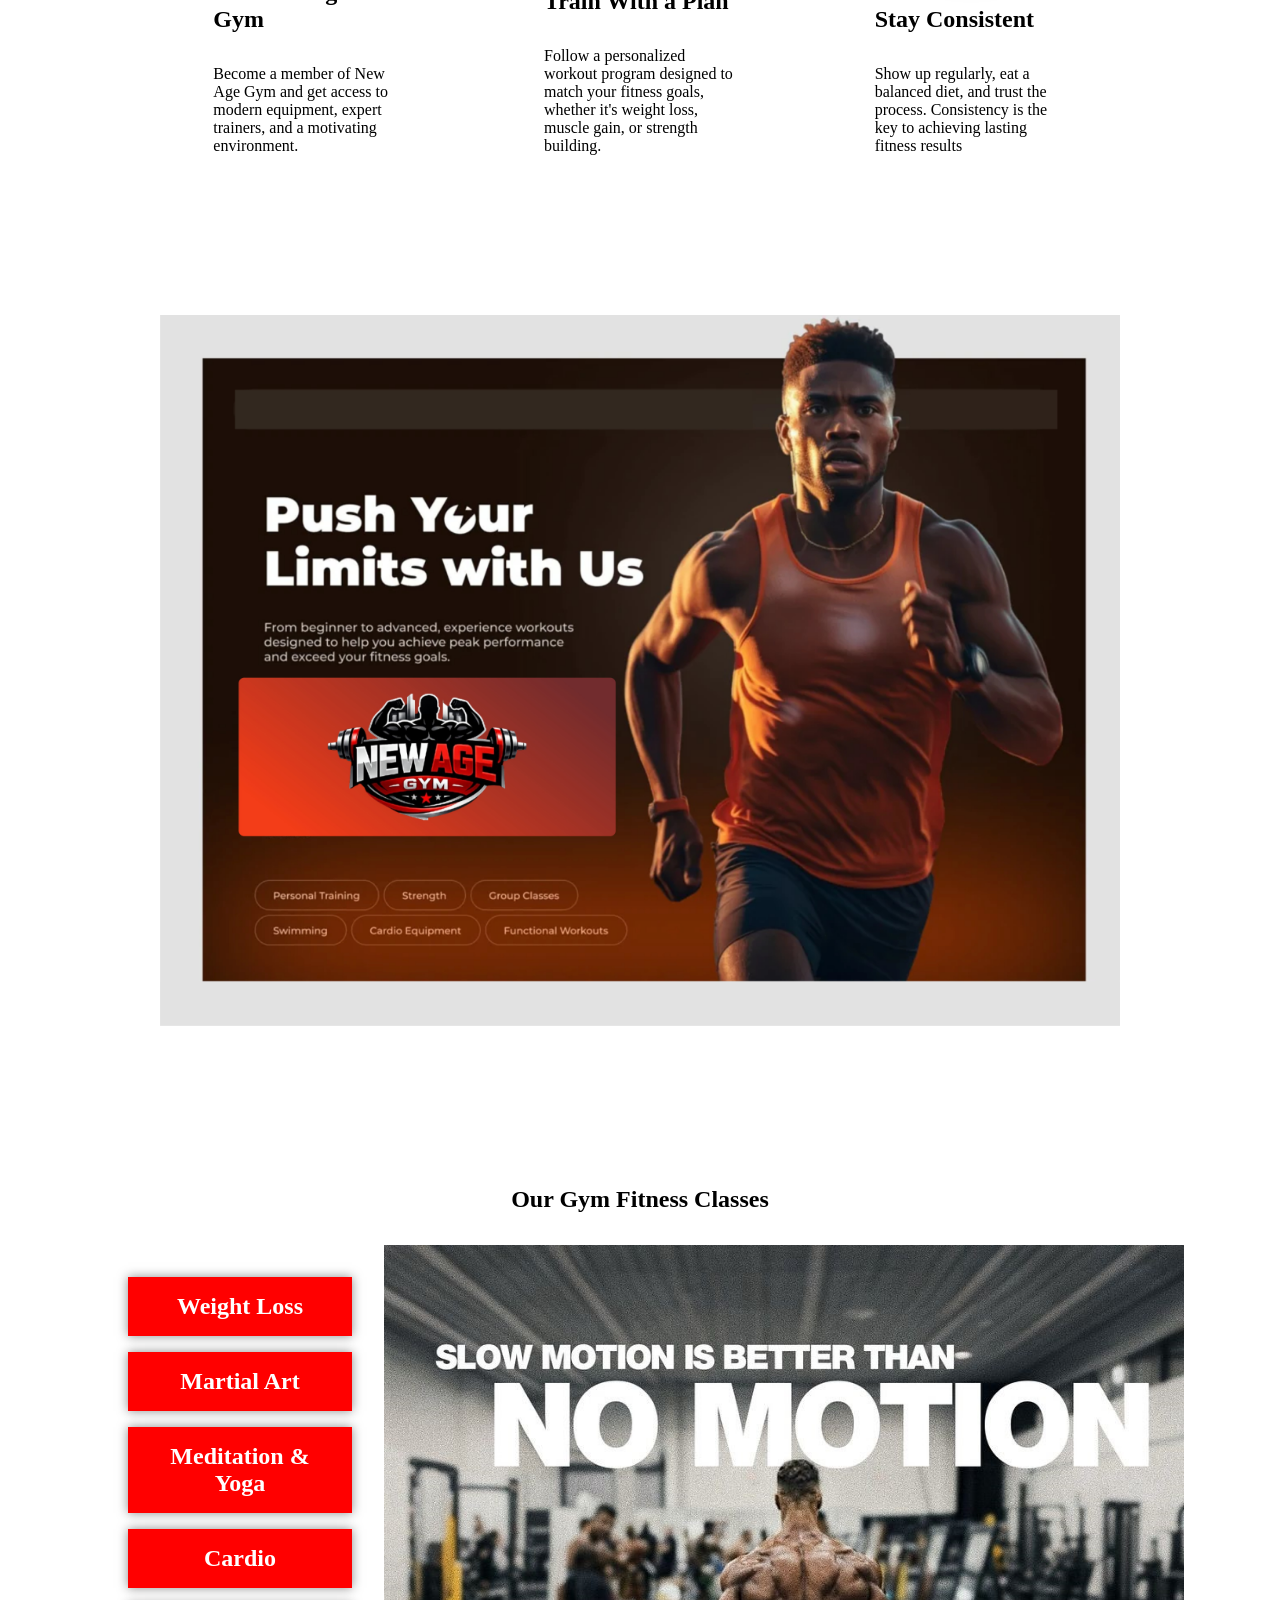
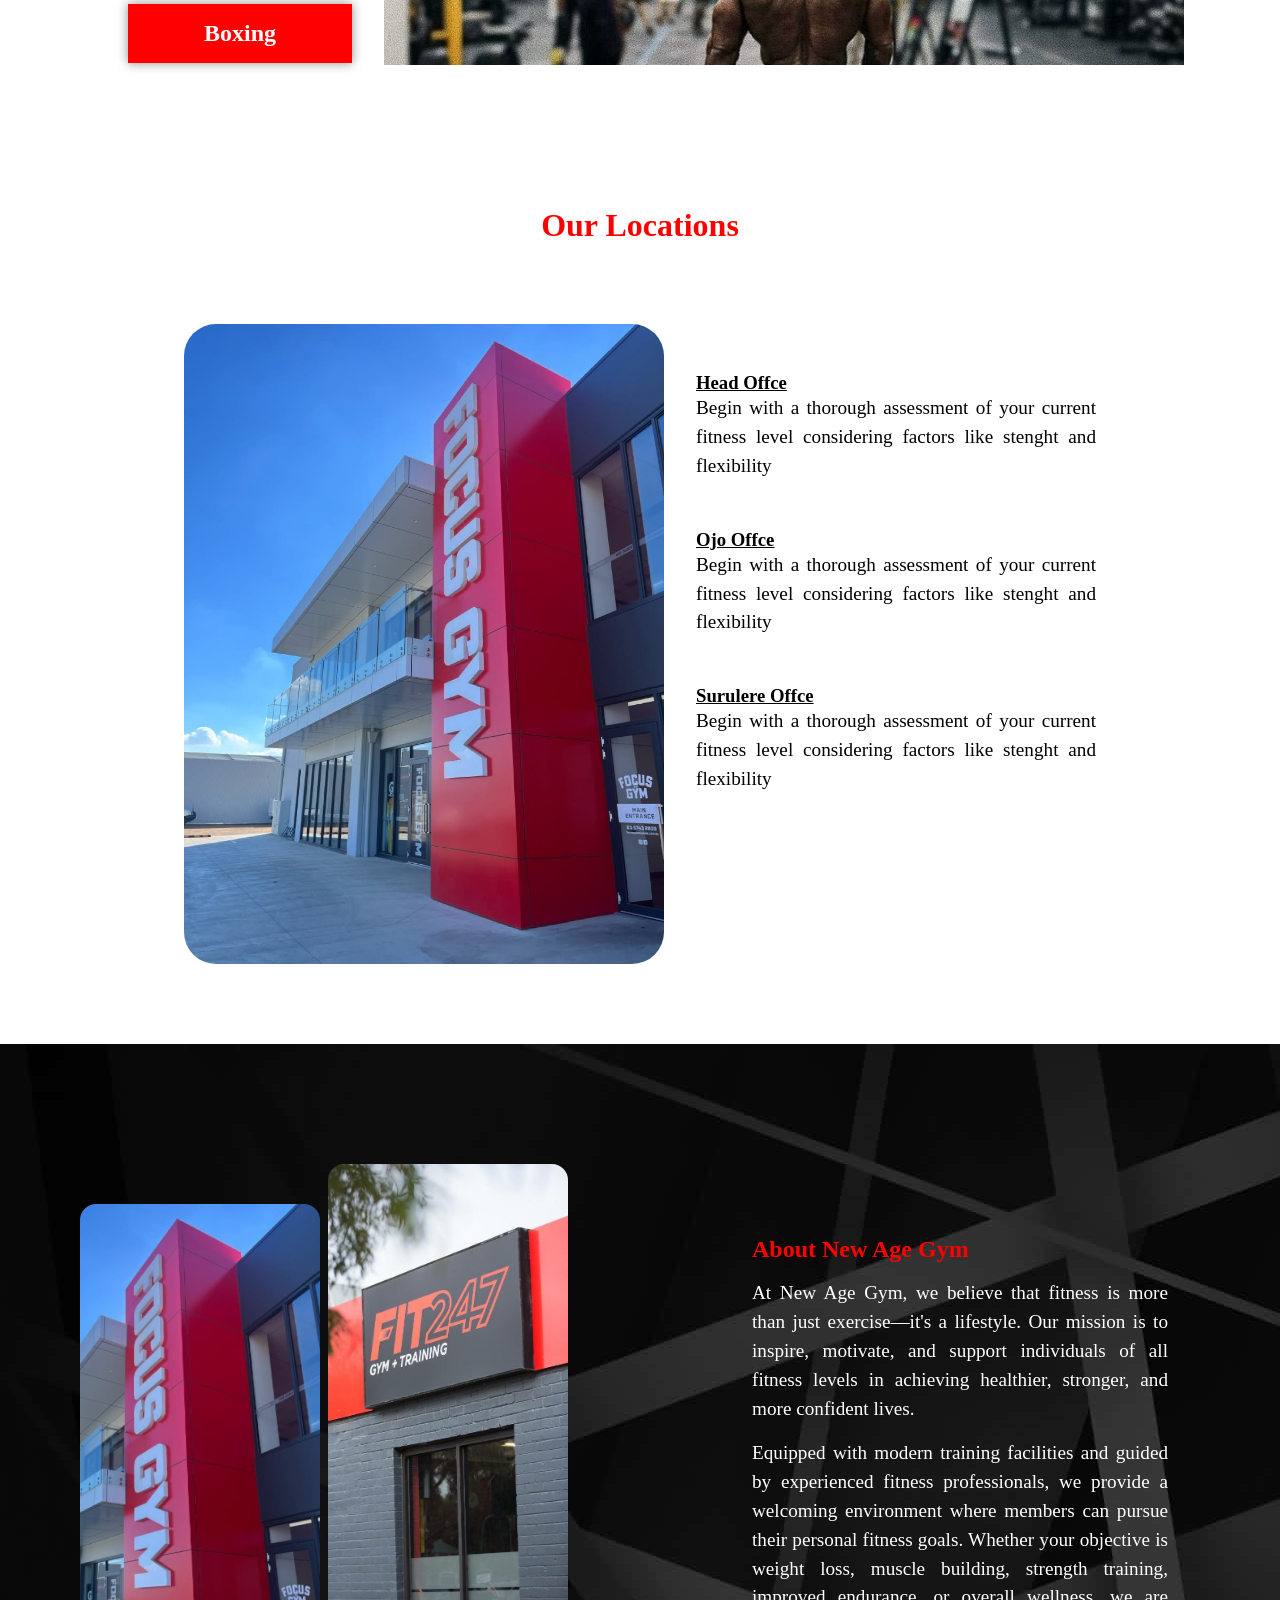
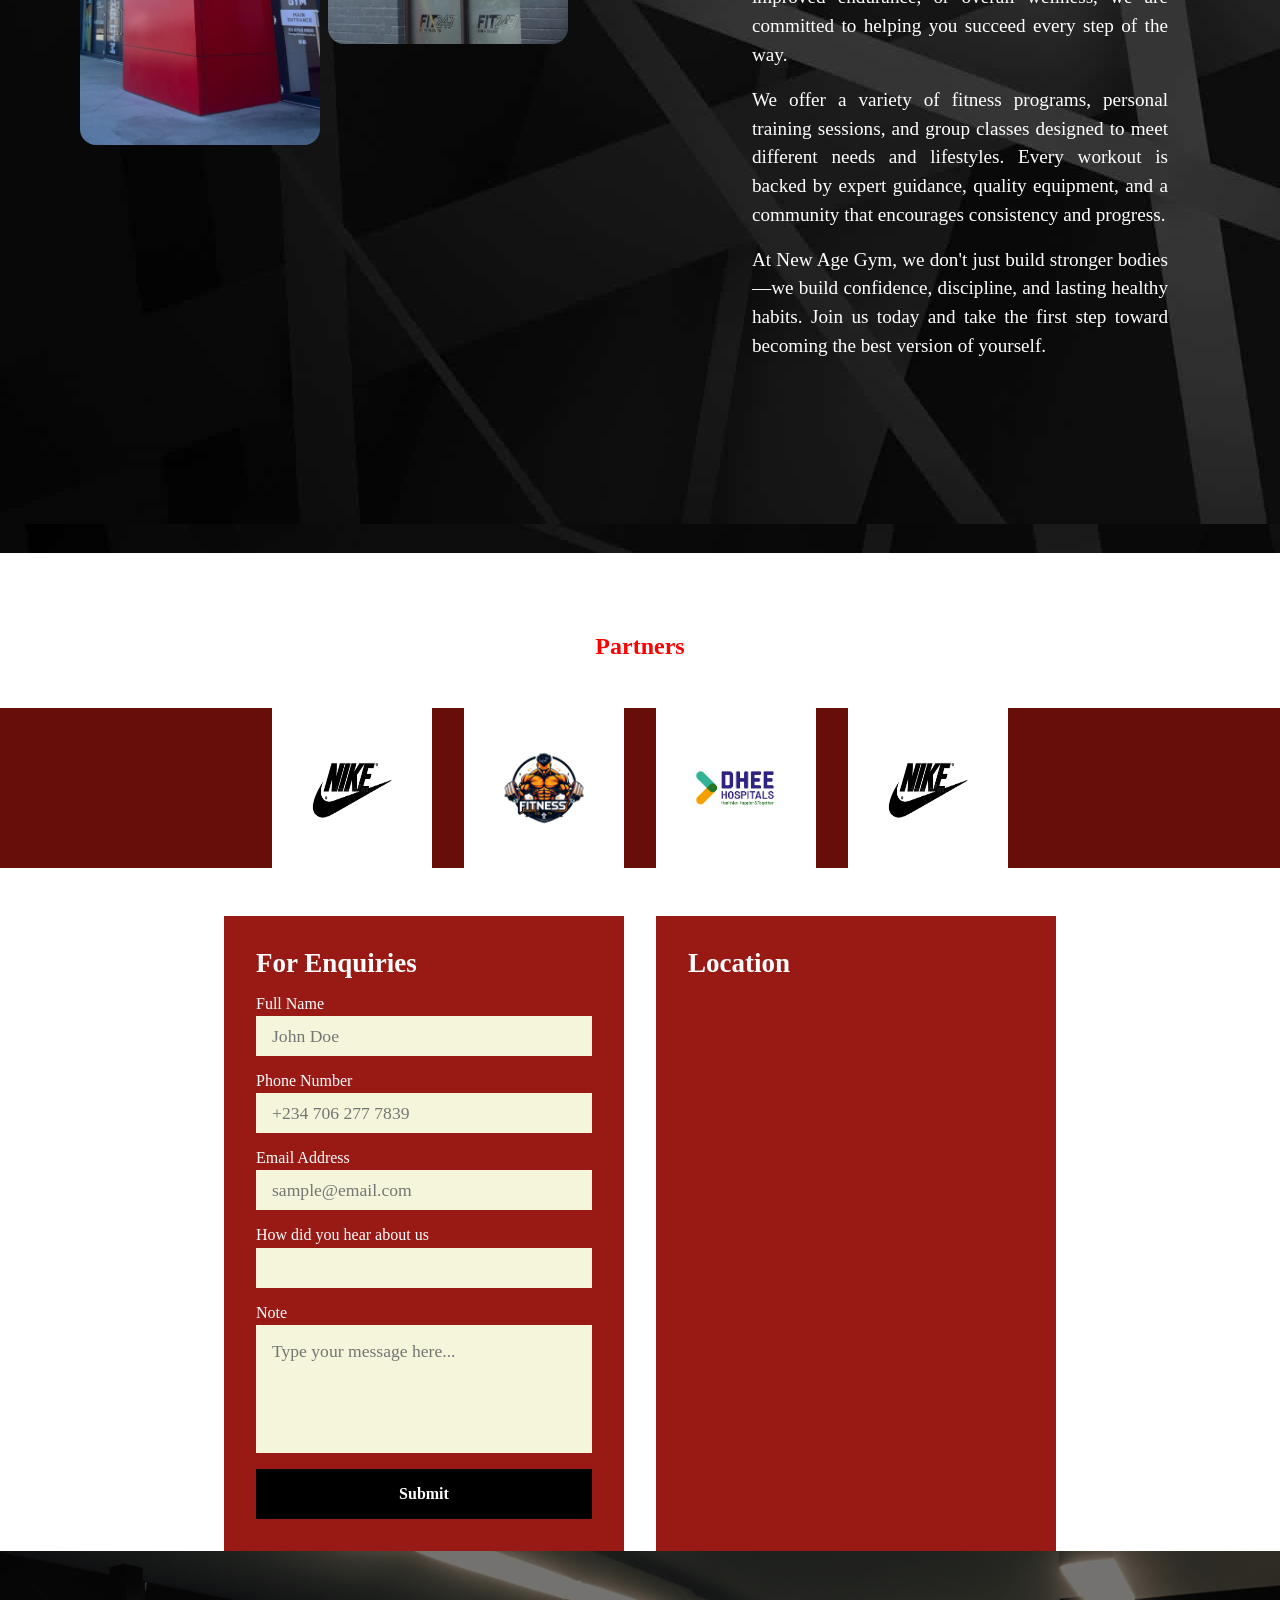
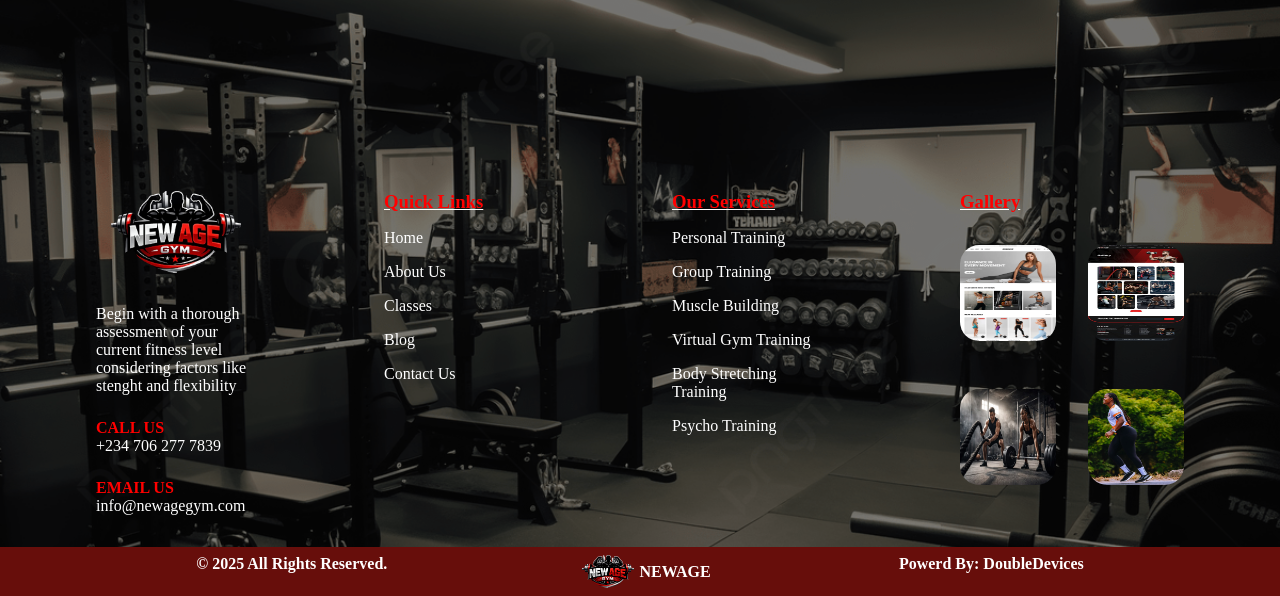
==== commit 383011d1: "app phase 1" ====
--- a/index.html
+++ b/index.html
@@ -98,7 +98,7 @@
     
     <section class="section2 scrolls flip" >
         <h1>Our Gym Fitness Classes</h1>
-            <div class="classcontainer">
+            <div class="homeclasscontainer">
 
             <div class="secion21">
             <button>Weight Loss</button>
--- a/newage.css
+++ b/newage.css
@@ -64,11 +64,13 @@
     justify-content: center;
     gap: 2rem; padding:5rem; 
 }
+
 .bmisection h2{font-family: Verdana; color: red;}
 #calcbmi button{padding: 0.5rem; background-color: burlywood; font-weight: bold;width:12rem;}
 #calcbmi button:hover{cursor: pointer;}
 .result{display:flex; gap:0.5rem;align-items: baseline; justify-content: center;}
-#calcbmi input{width:10rem; padding: 0.5rem;font-weight: bold;font-size: 1.2rem;background-color: beige; }
+#calcbmi input{width:10rem; 
+    padding: 0.5rem;font-weight: bold;font-size: 1.2rem;background-color: beige; }
 #sex, #startdate{max-width: 10rem;width:100%; padding: 0.5rem;font-weight: bold;
     background-color: beige;
     font-size: 1.2rem;
@@ -76,9 +78,11 @@
 
 
 .inputfields{
-    display: flex;
+    display: grid;
+  
+    grid-template-columns:repeat(4, 1fr);
     gap: 2rem;
-    flex-wrap: wrap;
+   
 }
 
 #calcbmi{display:flex;flex-direction:
@@ -117,14 +121,14 @@
 
 .section2{ display:flex;flex-direction: column;align-items: center;  margin-top: 10rem;
 }
-.classcontainer{display: flex;
+.homeclasscontainer{display: flex;
     margin: 2rem; 
-    
     justify-content: center;
 }
 .secion21{display: flex;flex-direction: column;
  padding:2rem;
-gap: 1rem;   }
+gap: 1rem;   
+}
 .secion21 button{padding: 1rem;background-color: red;font-size: 1.5rem; color: white; font-weight: bold; width: 14rem; transition: 1s; box-shadow: 0 0 10px rgba(27, 26, 26, 0.5); border:none;}
 .secion21 button:hover{background-color: antiquewhite; cursor: pointer; color:black;}
 .section22 img{
@@ -398,6 +402,7 @@
     background-color: rgb(0, 0, 0);
 
 }
+
 .classcontainer{
     
     display: grid;
@@ -747,23 +752,23 @@
     text-decoration: none;
     gap: 0.2rem;
    }
-#registerform{
+#registerationform{
     display: flex;
     flex-direction: column;
     max-width: 20rem;
     width:100%
 }
-#registerform h2{
+#registerationform h2{
     margin-bottom: 1rem;
 }
-#registerform input, #registerform select, #loginform input{
+#registerationform input, #registerationform select, #loginform input{
     padding: 0.5rem;
     margin-bottom: 1rem;
     font-size: 1rem;
     border-radius: 0.5rem;
     color: black;
 }
-#registerform button, #loginform button{
+#registerationform button, #loginform button{
     width:100%;
     max-width:8rem;
     padding: 0.5rem;
@@ -986,6 +991,204 @@
 
 }
 
+/*GYM APP STYLES*/
+.memberspage{
+    display: flex;
+    flex-direction: row;
+    
+}
+.appsidenav{
+    padding-top:4rem;
+    background-color: rgb(103, 14, 11);
+    max-width: 20rem;
+    width: 20%;
+}
+.appsidenav li{
+list-style: none;
+border-radius: 1rem;
+margin: 0.5rem 1rem;
+transition: transform 0.3s ease;
+
+}
+.appsidenav a{
+color: white;
+text-decoration: none;
+font-weight: bold;
+display: flex;
+gap: 1rem;
+font-size: 1rem;
+cursor: pointer;
+padding: 1rem;
+
+}
+.appsidenav li:hover{
+   transform: translateX(12px);
+background-color: rgb(157, 15, 15);
+}
+.memberspage img{
+    max-width: 6rem;
+    width: 100%;
+}
+.membersmain {
+    display: flex;
+    flex-direction: row;
+    align-items: center;
+    justify-content: space-between;
+    padding: 2rem;
+    flex-wrap: wrap;
+  
+}
+.filterarea{
+    display: flex;
+    flex-direction: row;
+    align-items: center;
+    gap: 2rem;
+    padding: 2rem;
+    background-color: white;
+    flex-wrap: wrap;
+}
+.otherside{
+    width: 80%;
+     background-color: rgb(241, 245, 247);
+}
+.membersmain a{
+    padding: 0.6rem 1rem;
+    background-color:rgb(157, 15, 15);
+    color: white ;
+    border-radius: 1rem;
+    cursor: pointer;
+    transition:  0.9s ease;
+    border: none;
+
+}
+.filterarea button{
+    padding: 0.8rem 1.5rem;
+    background-color:rgb(85, 146, 208);
+    color: white ;
+    border-radius: 1rem;
+    cursor: pointer;
+    transition:  0.9s ease;
+    border: none;
+    font-weight: bold;
+
+}
+.membersmain a:hover{
+    background-color:rgb(205, 21, 21);
+    
+}
+.membersmain span{
+    margin-right: 0.5rem;
+}
+.tablecontainer{
+    width: 100%;
+           overflow-x: auto;
+  
+
+}
+.gymappfirstsection
+{color:  white;   
+    background: linear-gradient(rgba(0, 0, 0, 0.2), rgba(0, 0, 0, 0.9)),
+  url('assets/gymappbg.jpg');background-size: cover; background-position: right; height: 100%;
+}
+.datatable th{
+    padding: 1rem;
+    background-color: aliceblue;
+    text-align: left;
+}
+.datatable td{
+    padding: 1rem;
+    background-color: white;
+}
+#actionbuttons {
+    display: flex;
+    gap:2rem;
+}
+#actionbuttons button{
+    background: rgb(125, 227, 225, 0.2);
+    border-radius: 1rem;
+    padding: 0.3rem;
+    border: none;
+    color: rgb(85, 146, 208);
+    font-size: 1.5rem;
+    cursor: pointer;
+    width: 2.5rem;
+    font-weight: bold;
+}
+.datatable{
+  
+    width: 100% ;
+    
+}
+.filterarea input{
+    padding: 0.5rem;
+    max-width:25rem;
+    width: 100%;
+}
+.filterarea select{
+     padding: 0.5rem;
+    max-width:8rem;
+    width: 100%;
+}
+.filterarea select, .filterarea input{
+    border-radius: 0.5rem;
+    border: none;    font-size: 1rem;
+        box-shadow: 0px 1px 5px rgb(148, 190, 205);
+
+}
+.appsidenav img{
+    width: 1.5rem;
+}
+.activestatus{
+   
+    color: red;
+    font-weight: bold;
+
+    text-align: center;
+    
+}
+.apptopnav{
+    display: flex;
+    gap: 2rem;
+    align-items:center;
+
+
+}
+.apptopnav button{
+    font-size: 2rem;
+    background: none;
+    border: none;
+}
+.apptopnav img{ width: 4rem;
+    height: 5rem;
+    border-radius: 100%;
+}
+
+.dashboardcard{
+    width:100%;
+    max-width: 17rem;
+    padding:1rem;
+    display: flex;
+    flex-direction: column;
+    gap:1rem;
+    background-color: white;
+    box-shadow: 0 2px 2px rgb(0, 0, 0, 0.2);
+    border-radius: 0.5rem;
+}
+
+
+.dashboardcardcontainer{
+    display: flex;
+gap:2rem;    padding: 2rem;
+}
+
+
+
+
+
+
+
+
+
 
 
 
@@ -1056,7 +1259,7 @@
     
    
 }
-.classcontainer{
+.homeclasscontainer, .classcontainer{
     display: flex;
     flex-direction: column;
     align-items: center;
@@ -1125,6 +1328,10 @@
     gap: 0;
    
 }
+.inputfields{
+     
+    grid-template-columns:repeat(2, 1fr);
+}
 .section1about{
     padding: 2rem;
    
@@ -1163,14 +1370,48 @@
 }
 .secion21 button{font-size: 1rem; width: 10rem; padding: 0.5rem;}
 
-}
+
 
 .lastname{
     display:none;
     
 }
-
-
+.membersmain{
+    gap:2rem;
+}
+.membersmain a{
+    font-size: 1rem;
+}
+.appsidenav li{
+
+margin: 0 0.2rem;
+font-weight: bold;
+font-size: 0.8rem;
+cursor: pointer;
+
+}
+.filterarea input, .filterarea select{
+        font-size: 0.8rem;
+
+}
+.datatable{
+    font-size: 0.8rem;
+     
+    width: 100% ;
+}
+#actionbuttons {
+    display: flex;
+    gap:1rem;
+}
+#actionbuttons button{
+    border-radius: 0.8rem;
+    padding: 0.1rem;
+    font-size: 1rem;
+   
+    width: 2rem;
+    
+}
+}
 
 @media (max-width: 400px) 
   {
@@ -1184,5 +1425,10 @@
 .clicktosignin{
     font-size: 0.9rem;
 }
-    
+    .appsidenav li{
+
+margin: 0 0.1rem;
+font-size: 0.7rem;
+
+}
 }   
